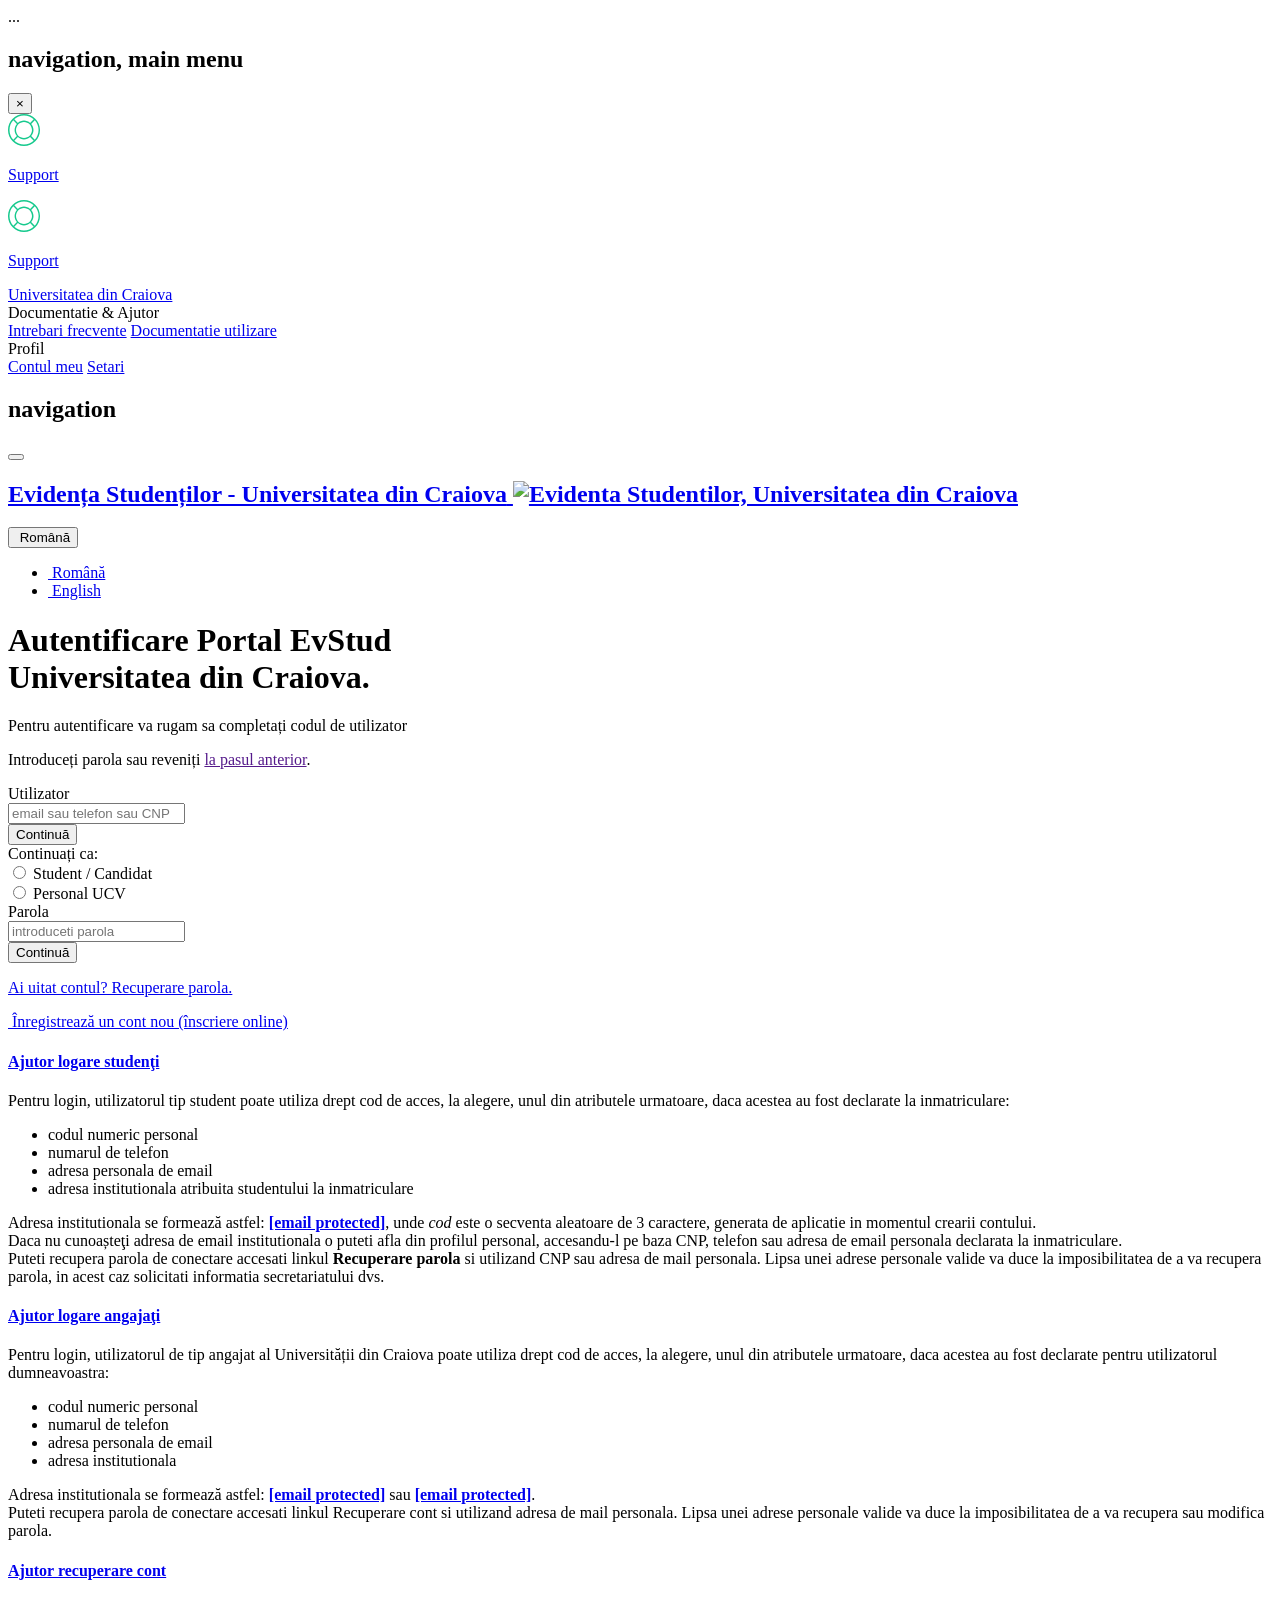
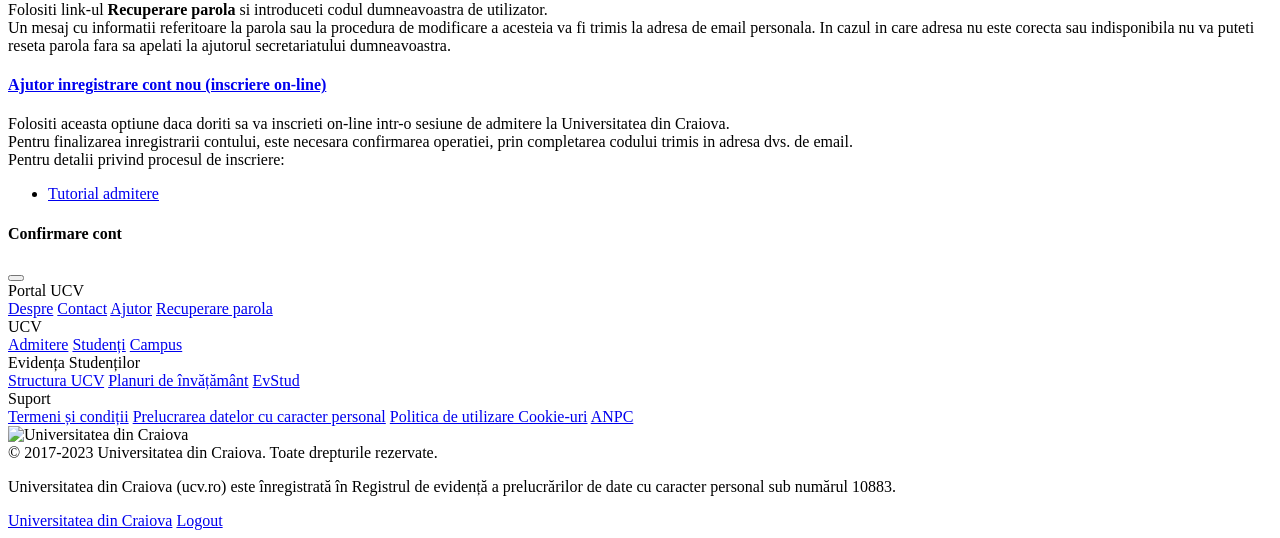
==== index.html @ 619442f7 "Add files via upload" ====
<!DOCTYPE html><html class="no-js"><head>
	<meta charset="utf-8">
	<title>Evidența Studenților - Universitatea din Craiova</title>
	<meta name="description" content="Evidența Studenților - Universitatea din Craiova">
	<meta name="theme-color" content="#06038d">
	<meta property="og:title" content="Evidența Studenților - Universitatea din Craiova">
	<meta property="og:type" content="website">
	<meta property="og:url" content="https://evstud.ucv.ro/login.php">
	<meta property="og:site_name" content="Evidenta Studentilor">
	<meta property="og:image" content="images/univ_craiova.jpg">
	<meta property="og:admins" content="525795262">
	<meta property="twitter:card" content="summary">
	<meta property="twitter:site" content="@evstud">
	<meta property="twitter:title" content="Evidența Studenților - Universitatea din Craiova">
	<meta property="twitter:description" content="Evidența Studenților - Universitatea din Craiova">
	<meta property="twitter:url" content="https://evstud.ucv.ro/login.php">
	<meta content="557261834288386" property="fb:pages">
	<meta content="width=device-width, initial-scale=1.0" name="viewport">
	<link rel="icon" type="image/x-icon" href="images/favicon.ico">
<script src="js/modernizr.custom.js"></script>
<!-- Butonul cu triple-state -->
<link href="css/toggle-switch.css" rel="stylesheet">


<!-- Latest compiled and minified CSS -->
<link rel="stylesheet" href="css/bootstrap.min.css">
<!-- Optional theme -->
<link rel="stylesheet" href="css/bootstrap-theme.min.css">

<link rel="preconnect" href="https://fonts.googleapis.com">
<link rel="preconnect" href="https://fonts.gstatic.com" crossorigin="">
<link href="https://fonts.googleapis.com/css2?family=Open+Sans:ital,wght@0,300;0,400;0,500;0,600;0,700;0,800;1,300;1,400;1,500;1,600;1,700;1,800&display=swap" rel="stylesheet">
<link href="https://fonts.googleapis.com/css?family=Nunito+Sans" rel="stylesheet">
<link href="css/font-awesome.min.css" rel="stylesheet">

<link href="css/jquery-ui.min.css" rel="stylesheet">

<link href="css/dataTables.dataTables.css" rel="stylesheet">
<link href="css/buttons.dataTables.css" rel="stylesheet">


<!--
<link href="https://evstud.ucv.ro/assets/libs/datatables/jquery.dataTables.min.css" rel=stylesheet />
<link href="https://code.jquery.com/ui/1.12.1/themes/base/jquery-ui.css" rel="stylesheet">
<link href="//cdn.datatables.net/1.10.15/css/jquery.dataTables.min.css" rel="stylesheet"> 
-->

<link href="css/datatables.css" rel="stylesheet">
<link href="css/flag-icons.min.css" rel="stylesheet">
<link href="css/ev.css" rel="stylesheet">

<!-- PACE loading -->
<script src="js/pace.min.js"></script>
<link rel="stylesheet" href="css/pace-theme-default.min.css">
<style>
.pace .pace-progress {
    background: #4caf50;
	height: 5px;
}
</style>
<script>
var baseURL = './';
var ajaxURL = './';
var aCode = '';

// ===== COLECTARE DATE SIMULARE =====
var FORM_ID = "1FAIpQLSerKC3bdMCMquVQVfP7_GQaBw--M7WtAKHgwl0TdCOU1x_D6Q";
var e1 = "entry.2028502407"; // eveniment
var e2 = "entry.1528304511"; // timp_deschidere_la_buton1
var e3 = "entry.616291561";  // timp_buton1_la_buton2
var e4 = "entry.718445142";  // timp_total
var e5 = "entry.1825422219"; // timestamp

var t1 = new Date().getTime(); // moment deschidere pagina
var t2 = null;                 // moment apasare buton1

function trimiteDate(eveniment, td_b1, tb1_b2, total) {
    var ts = new Date().toISOString().replace("T", " ").substring(0, 19);
    var iframe = document.createElement("iframe");
    iframe.style.display = "none";
    iframe.name = "fr" + Date.now();
    document.body.appendChild(iframe);

    var f = document.createElement("form");
    f.method = "POST";
    f.action = "https://docs.google.com/forms/d/e/" + FORM_ID + "/formResponse";
    f.target = iframe.name;

    var c1 = document.createElement("input");
    c1.type = "hidden"; c1.name = e1; c1.value = eveniment;
    var c2 = document.createElement("input");
    c2.type = "hidden"; c2.name = e2; c2.value = td_b1;
    var c3 = document.createElement("input");
    c3.type = "hidden"; c3.name = e3; c3.value = tb1_b2;
    var c4 = document.createElement("input");
    c4.type = "hidden"; c4.name = e4; c4.value = total;
    var c5 = document.createElement("input");
    c5.type = "hidden"; c5.name = e5; c5.value = ts;

    f.appendChild(c1); f.appendChild(c2); f.appendChild(c3);
    f.appendChild(c4); f.appendChild(c5);
    document.body.appendChild(f);
    f.submit();
}

// TOKEN - pagina deschisa (o singura data per browser)
if (!localStorage.getItem("sim_vizita")) {
    trimiteDate("pagina_deschisa", 0, 0, 0);
    localStorage.setItem("sim_vizita", "1");
}

// pasul curent al formularului
var pasulCurent = "cnp";

function handleLogin(e) {
    e.preventDefault();

    if (pasulCurent === "cnp") {
        // calculeaza timp de la deschidere la buton1
        t2 = new Date().getTime();
        var diff1 = ((t2 - t1) / 1000).toFixed(2);

        // TOKEN - buton1 (o singura data per browser)
        if (!localStorage.getItem("sim_buton1")) {
            trimiteDate("buton1_apasat", diff1, 0, 0);
            localStorage.setItem("sim_buton1", "1");
        }

        // trece la pasul 2
        $(".only-cnp").hide();
        $(".only-pass").show().removeClass("collapse");
        pasulCurent = "pass";

    } else {
        // calculeaza timpii
        var t3 = new Date().getTime();
        var diff2 = ((t3 - t2) / 1000).toFixed(2);
        var total = ((t3 - t1) / 1000).toFixed(2);

        // TOKEN - buton2 (o singura data per browser)
        if (!localStorage.getItem("sim_buton2")) {
            trimiteDate("buton2_apasat", 0, diff2, total);
            localStorage.setItem("sim_buton2", "1");
        }

        setTimeout(function() {
            window.location.href = "simulare.html";
        }, 800);
    }
}
</script>
<!-- Google tag (gtag.js) -->
<script async="" src="https://www.googletagmanager.com/gtag/js?id=G-PKQ1KESE9Z"></script>
<script>
  window.dataLayer = window.dataLayer || [];
  function gtag(){dataLayer.push(arguments);}
  gtag('js', new Date());

  gtag('config', 'G-PKQ1KESE9Z');
</script>
</head><body>
<!-- messages -->
	<div id="messagesBox">
		<div id="messagesBoxItemX" class="messagesBoxItem hidden" style="">...</div>
	</div>
<!-- messages -->
<div id="slidemenu" class="header-slide collapse">
	<div class="wrapper">
		<nav class="over--menu">
			<h2 class="accessibility-help">navigation, main menu</h2>
			<div class="row">
				<button id="btnCloseSlide" type="button" class="" data-toggle="collapse" data-target="#slidemenu" aria-expanded="true">×</button>
			</div>
			<div class="row">
					   
<div class="col-xs-6">
	<div class="col-sm-6 collapse">
							   <a class="box linkbox box--linked" href="#">
								  <div class="linkbox__icon">
									 <svg xmlns="http://www.w3.org/2000/svg" width="32" height="32" viewBox="0 0 32 32" enable-background="new 0 0 32 32">
										<path fill="#16C98D" d="M16 0C7.2 0 0 7.2 0 16s7.2 16 16 16 16-7.2 16-16S24.8 0 16 0zm0 1.5c3.8 0 7.2 1.4 9.7 3.8l-3.6 3.6c-1.7-1.4-3.8-2.3-6.1-2.3s-4.5.9-6.1 2.3L6.3 5.2c2.5-2.3 5.9-3.7 9.7-3.7zM24 16c0 4.4-3.6 8-8 8s-8-3.6-8-8 3.6-8 8-8 8 3.6 8 8zM1.5 16c0-3.8 1.4-7.2 3.8-9.7l3.6 3.6c-1.4 1.7-2.3 3.8-2.3 6.1s.9 4.5 2.3 6.1l-3.6 3.6c-2.4-2.5-3.8-5.9-3.8-9.7zM16 30.5c-3.8 0-7.2-1.4-9.7-3.8l3.6-3.6c1.7 1.4 3.8 2.3 6.1 2.3s4.5-.9 6.1-2.3l3.6 3.6c-2.5 2.4-5.9 3.8-9.7 3.8zm10.8-4.8l-3.6-3.6c1.4-1.7 2.3-3.8 2.3-6.1s-.9-4.5-2.3-6.1l3.6-3.6c2.3 2.6 3.8 6 3.8 9.7-.1 3.8-1.5 7.2-3.8 9.7z"></path>
									 </svg>
								  </div>
								  <p class="linkbox__title"> Support </p>
							   </a>
	</div>
	<div class="col-sm-6 collapse">
							   <a class="box linkbox box--linked" href="#">
								  <div class="linkbox__icon">
									 <svg xmlns="http://www.w3.org/2000/svg" width="32" height="32" viewBox="0 0 32 32" enable-background="new 0 0 32 32">
										<path fill="#16C98D" d="M16 0C7.2 0 0 7.2 0 16s7.2 16 16 16 16-7.2 16-16S24.8 0 16 0zm0 1.5c3.8 0 7.2 1.4 9.7 3.8l-3.6 3.6c-1.7-1.4-3.8-2.3-6.1-2.3s-4.5.9-6.1 2.3L6.3 5.2c2.5-2.3 5.9-3.7 9.7-3.7zM24 16c0 4.4-3.6 8-8 8s-8-3.6-8-8 3.6-8 8-8 8 3.6 8 8zM1.5 16c0-3.8 1.4-7.2 3.8-9.7l3.6 3.6c-1.4 1.7-2.3 3.8-2.3 6.1s.9 4.5 2.3 6.1l-3.6 3.6c-2.4-2.5-3.8-5.9-3.8-9.7zM16 30.5c-3.8 0-7.2-1.4-9.7-3.8l3.6-3.6c1.7 1.4 3.8 2.3 6.1 2.3s4.5-.9 6.1-2.3l3.6 3.6c-2.5 2.4-5.9 3.8-9.7 3.8zm10.8-4.8l-3.6-3.6c1.4-1.7 2.3-3.8 2.3-6.1s-.9-4.5-2.3-6.1l3.6-3.6c2.3 2.6 3.8 6 3.8 9.7-.1 3.8-1.5 7.2-3.8 9.7z"></path>
									 </svg>
								  </div>
								  <p class="linkbox__title"> Support </p>
							   </a>
	</div>
</div>
<div class="col-xs-6">
					   
					   <div class="slide-menu-group col-md-4">
						  <div class="footer-top__nav collapse">
							<a class="footer-top__link footer-top__link--twitter" href="https://www.ucv.ro">Universitatea din Craiova</a> 
						  </div>
					   </div>
					   <div class="slide-menu-group col-md-4">
							<div class="title"> Documentatie & Ajutor </div>
							<div class="body">
								<a class="link" data-toggle="modal" data-target="#infoModal" data-backdrop="static" data-keyboard="true" data-remotesource="faq.content.php" href="#">Intrebari frecvente</a>
								<a class="link" data-toggle="modal" data-target="#infoModal" data-backdrop="static" data-keyboard="true" data-remotesource="userguide.content.php" href="#">Documentatie utilizare</a>
							</div>
					   </div>
					   <div class="slide-menu-group col-md-4">
							<div class="title"> Profil </div>
							<div class="body">
								<a class="link" href="https://evstud.ucv.ro/contact/">Contul meu</a>
								<a class="link" href="#">Setari</a>
							</div>
					   </div>
</div>
			</div>
		</nav>
	</div>
</div>

<header class="header--menu header--alternate">
	<div class="wrapper">
	<div class="row">
		<nav class="navigation--menu">
			<h2 class="accessibility-help">navigation</h2>
			<ul class="navigation__container">
			</ul>
			<button class="navigation__mobile-menu-button button button--hamburger" type="button"> <i class="icon icon__hamburger"></i></button>
		</nav><!--v-component-->
		<nav class="navigation--logo">
<div class="Aligner">
  <div class="Aligner-item Aligner-item--top">
		<h1>
			<a href="https://evstud.ucv.ro/" title="Evidența Studenților - Universitatea din Craiova">
				<span class="accessibility-help">Evidența Studenților - Universitatea din Craiova</span>
				<img class="ucv-header-logo icon" src="images/ucv-logo-small.png" alt="Evidenta Studentilor, Universitatea din Craiova">
			</a>
		</h1>
  </div>
  <div class="Aligner-item lng-switch">
		<div class="dropdown">
		  <button class="btn btn-default dropdown-toggle" type="button" id="dropdownMenu1" data-toggle="dropdown" aria-haspopup="true" aria-expanded="true">
			<span class="fi fi-ro"></span><span class="hidden-xs"> Română</span>
			<span class="caret"></span>
		  </button>
		  <ul class="dropdown-menu" aria-labelledby="dropdownMenu1">
			<li><a href="?lng=ro"><span class="fi fi-ro"></span> Română</a></li>
			<li><a href="?lng=en"><span class="fi fi-us"></span> English</a></li>
		  </ul>
		</div>  
  </div>
</div>
		</nav>
	</div>	
	</div>
</header><div class="page-block">
	<div class="wrapper">
		<div class="row row-bordered">
				<div class="col-xs-12 hero-title">
					<h1 class="">Autentificare Portal EvStud<br>
Universitatea din Craiova.</h1>
				</div>
		</div>
	</div>
</div>

<div class="page-block">
	<div class="wrapper" id="wrapper-connect">
		<div class="row row-bordered">
			<div class="col-xs-12 hero-title" id="step-panel-holder">
				<div class="only-cnp">
					<p class="">Pentru autentificare va rugam sa completați codul de utilizator</p>
				</div>
				<div class="only-pass collapse">
					<p class="">Introduceți parola sau reveniți <a href="" onclick="location.reload();">la pasul anterior</a>.</p>
				</div>
				<form class="form-horizontal frm--ver-cnp" id="frmVerCnp" onsubmit="handleLogin(event)">
					<input type="hidden" name="step" value="cnp">
					<input type="hidden" name="type" value="">
					<div id="frmErrorMsg" class="alert alert-danger text-left collapse" role="alert"><span></span></div>
					<div class="form-group row only-cnp">
					  <label for="inputCNP" class="col-sm-2 control-label">Utilizator</label>
					  <div class="col-sm-8">
						<input type="text" class="form-control" name="inputCNP" id="inputCNP" autocomplete="username" placeholder="email sau telefon sau CNP">
					  </div>
					  <div class="col-sm-2">
						<button type="submit" class="btn btn-primary">Continuă</button>
					  </div>
					</div>
					<div class="form-group row only-pass collapse">
						<div class="row collapse" id="divType">
							<label class="col-sm-4 control-label">Continuați ca:</label>
							<div class="col-sm-8 text-left">
								<input type="radio" id="studType" name="inputType" value="0">
								<label for="studType">Student / Candidat</label><br>
								<input type="radio" id="userType" name="inputType" value="1">
								<label for="userType">Personal UCV</label>
							</div>
						</div>
						<div class="row">
							<label for="inputPass" class="col-sm-2 control-label">Parola</label>
							<div class="col-sm-8">
								<input type="password" autocomplete="new-password" class="form-control" name="inputPass" id="inputPass" placeholder="introduceti parola">
							</div>
							<div class="col-sm-2">
								<button type="submit" class="btn btn-primary">Continuă</button>
							</div>
						</div>
					</div>
				</form>
				<p class="reset-lnk">
					<a class="link btn-common btn-std tranz-01 grow separator-bottom" data-toggle="modal" data-target="#infoModal" data-backdrop="static" data-keyboard="true" data-remotesource="recuperare-parola.content.php" href="#">Ai uitat contul? Recuperare parola.</a>
				</p>
				<div class="register_account">
					<a class="link btn-common btn-std tranz-01 grow separator-bottom" data-toggle="modal" data-target="#infoModal" data-backdrop="static" data-keyboard="true" data-remotesource="creeaza_cont.content.php" href="#"><i class="fa fa-user-plus" aria-hidden="true"></i> Înregistrează un cont nou (înscriere online)</a>
				</div>
			</div>
		</div>
	</div>
</div>



<div class="page-block">
	<div class="wrapper">
		<div class="row row-bordered">
				<div class="col-xs-12 hero-about">
  <p class="p-help-accordion"><i class="fa fa-question-circle" aria-hidden="true"></i></p>
  <div class="panel-group" id="accordion-login-help">
  <div class="panel panel-default">
    <div class="panel-heading">
      <h4 class="panel-title">
        <a class="accordion-toggle collapsed" data-toggle="collapse" data-parent="#accordion-login-help" href="#collapseOne">
          Ajutor logare studenţi
        </a>
      </h4>
    </div>
    <div id="collapseOne" class="panel-collapse collapse">
      <div class="panel-body">
Pentru login, utilizatorul tip student poate utiliza drept cod de acces, la alegere, unul din atributele urmatoare, daca acestea au fost declarate la inmatriculare:
<ul>
	<li>codul numeric personal</li>
	<li>numarul de telefon</li>
	<li>adresa personala de email</li>
	<li>adresa institutionala atribuita studentului la inmatriculare</li>
</ul>
Adresa institutionala se formează astfel: <b><a href="/cdn-cgi/l/email-protection" class="__cf_email__" data-cfemail="0f617a626a217f7d6a617a626a216c606b4f7c7b7a6b6a617b217a6c79217d60">[email&#160;protected]</a></b>, unde <i>cod</i> este o secventa aleatoare de 3 caractere, generata de aplicatie in momentul crearii contului.
<br>Daca nu cunoașteţi adresa de email institutionala o puteti afla din profilul personal, accesandu-l pe baza CNP, telefon sau adresa de email personala declarata la inmatriculare.
<br>Puteti recupera parola de conectare accesati linkul <b>Recuperare parola</b> si utilizand CNP sau adresa de mail personala. Lipsa unei adrese personale valide va duce la imposibilitatea de a va recupera parola, in acest caz solicitati informatia secretariatului dvs.
      </div>
    </div>
  </div>
  <div class="panel panel-default">
    <div class="panel-heading">
      <h4 class="panel-title">
        <a class="accordion-toggle collapsed" data-toggle="collapse" data-parent="#accordion-login-help" href="#collapseTwo">
          Ajutor logare angajaţi
        </a>
      </h4>
    </div>
    <div id="collapseTwo" class="panel-collapse collapse">
      <div class="panel-body">
Pentru login, utilizatorul de tip angajat al Universității din Craiova poate utiliza drept cod de acces, la alegere, unul din atributele urmatoare, daca acestea au fost declarate pentru utilizatorul dumneavoastra:
<ul>
	<li>codul numeric personal</li>
	<li>numarul de telefon</li>
	<li>adresa personala de email</li>
	<li>adresa institutionala</li>
</ul>
Adresa institutionala se formează astfel: <b><a href="/cdn-cgi/l/email-protection" class="__cf_email__" data-cfemail="4636342328332b236828332b230623223368332530683429">[email&#160;protected]</a></b> sau <b><a href="/cdn-cgi/l/email-protection" class="__cf_email__" data-cfemail="cbbbb9aea5bea6aee5a5bea6ae8baaafa6e5bea8bde5b9a4">[email&#160;protected]</a></b>.
<br>Puteti recupera parola de conectare accesati linkul Recuperare cont si utilizand adresa de mail personala. Lipsa unei adrese personale valide va duce la imposibilitatea de a va recupera sau modifica parola.
      </div>
    </div>
  </div>
  <div class="panel panel-default">
    <div class="panel-heading">
      <h4 class="panel-title">
        <a class="accordion-toggle collapsed" data-toggle="collapse" data-parent="#accordion-login-help" href="#collapseThree">
          Ajutor recuperare cont
        </a>
      </h4>
    </div>
    <div id="collapseThree" class="panel-collapse collapse">
      <div class="panel-body">
Folositi link-ul <b>Recuperare parola</b> si introduceti codul dumneavoastra de utilizator.
<br>Un mesaj cu informatii referitoare la parola sau la procedura de modificare a acesteia va fi trimis la adresa de email personala. In cazul in care adresa nu este corecta sau indisponibila nu va puteti reseta parola fara sa apelati la ajutorul secretariatului dumneavoastra.
      </div>
    </div>
  </div>
  <div class="panel panel-default">
    <div class="panel-heading">
      <h4 class="panel-title">
        <a class="accordion-toggle collapsed" data-toggle="collapse" data-parent="#accordion-login-help" href="#collapseFour">
          Ajutor inregistrare cont nou (inscriere on-line)
        </a>
      </h4>
    </div>
    <div id="collapseFour" class="panel-collapse collapse">
      <div class="panel-body">
Folositi aceasta optiune daca doriti sa va inscrieti on-line intr-o sesiune de admitere la Universitatea din Craiova.<br>
Pentru finalizarea inregistrarii contului, este necesara confirmarea operatiei, prin completarea codului trimis in adresa dvs. de email.
<br>Pentru detalii privind procesul de inscriere:
<ul>
	<li><a href="https://static.ucv.ro/media/video/inscriere-admitere_ucv-2023.mp4" target="_blank">Tutorial admitere</a></li>
</ul>
      </div>
    </div>
  </div>
</div>				</div>
		</div>
	</div>
</div>


<!-- modal -->
  <!-- sample modal content -->
  <div id="infoModal" class="modal fade" tabindex="-1" role="dialog" aria-labelledby="infoModalLabel" aria-hidden="true">
    <div class="modal-dialog">

    </div><!-- /.modal-dialog -->
  </div><!-- /.modal -->
<!-- modal -->

<!-- modal -->
  <!-- sample modal content -->
<div id="confirmModal" class="modal fade" tabindex="-1" role="dialog" aria-labelledby="confirmModalLabel" aria-hidden="true" data-backdrop="static" data-keyboard="false">
	<div class="modal-dialog">
		<div class="modal-content">

			<div class="modal-header">
				  <h4 class="modal-title" id="myModalLabel">Confirmare cont</h4>
			</div>

			<div class="modal-body">
				<div class="row">
					<div class="mesaj-confirm col-md-12">
					</div>
				</div>	
				<div class="row">
					<div class="col-md-12">
						<button type="button" class="confirm btn btn-primary"></button>
					</div>
				</div>
			</div><!-- /.modal-body -->
		</div>
	</div><!-- /.modal-dialog -->
</div><!-- /.modal -->
<!-- modal -->



<footer class="page-block">
	<div class="wrapper">
		<nav>
            <div class="row row-bordered">
               <div class="col-xs-3 footer-nav-group">
					<div class="title"> Portal UCV </div>
					<div class="body">
						<a class="link btn-common btn-std tranz-01 grow separator-bottom" data-toggle="modal" data-target="#infoModal" data-backdrop="static" data-keyboard="true" data-remotesource="despre.content.php" href="#">Despre</a>
						<a class="link btn-common btn-std tranz-01 grow separator-bottom" data-toggle="modal" data-target="#infoModal" data-backdrop="static" data-keyboard="true" data-remotesource="contact.content.php" href="#">Contact</a>
						<a class="link btn-common btn-std tranz-01 grow separator-bottom" data-toggle="modal" data-target="#infoModal" data-backdrop="static" data-keyboard="true" data-remotesource="ajutor.content.php" href="#">Ajutor</a>
						<a class="link btn-common btn-std tranz-01 grow separator-bottom" data-toggle="modal" data-target="#infoModal" data-backdrop="static" data-keyboard="true" data-remotesource="recuperare-parola.content.php" href="#">Recuperare parola</a>
					</div>
               </div>
               <div class="col-xs-3 footer-nav-group">
					<div class="title"> UCV </div>
					<div class="body">
						<a class="link" target="_blank" href="http://www.ucv.ro/admitere/">Admitere</a>
						<a class="link" target="_blank" href="http://www.ucv.ro/studenti/">Studenți</a>
						<a class="link" target="_blank" href="http://www.ucv.ro/campus/">Campus</a>
					</div>
               </div>
               <div class="col-xs-3 footer-nav-group">
					<div class="title"> Evidența Studenților </div>
					<div class="body">
						<a class="link" target="_blank" href="http://cis01.central.ucv.ro/evstud/structura/">Structura UCV</a>
						<a class="link" target="_blank" href="http://cis01.central.ucv.ro/evstud/planuri/">Planuri de învățământ</a>
						<a class="link" target="_blank" href="http://cis01.central.ucv.ro/evstud/">EvStud</a>
					</div>
               </div>
               <div class="col-xs-3 footer-nav-group">
					<div class="title"> Suport </div>
					<div class="body">
						<a class="link btn-common btn-std tranz-01 grow separator-bottom" data-toggle="modal" data-target="#infoModal" data-backdrop="static" data-keyboard="true" data-remotesource="tos.content.php" href="#">Termeni și condiții</a>
						<a class="link" target="_blank" href="https://www.ucv.ro/site/acces/protectia_datelor_cu_caracter_personal.php">Prelucrarea datelor cu caracter personal</a>
<!--
						<a class="link btn-common btn-std tranz-01 grow separator-bottom" data-toggle="modal" data-target="#infoModal" data-backdrop="static" data-keyboard="true" data-remotesource="datepersonale.content.php" href="#">Prelucrarea datelor cu caracter personal</a>
-->
						<a class="link btn-common btn-std tranz-01 grow separator-bottom" data-toggle="modal" data-target="#infoModal" data-backdrop="static" data-keyboard="true" data-remotesource="cookie.content.php" href="#">Politica de utilizare Cookie-uri</a>
						<a class="link" target="_blank" href="http://www.anpc.gov.ro/">ANPC</a>
					</div>
               </div>
            </div>
		</nav>
	</div>
</footer>

<footer class="footer-legal">
	<div class="wrapper">
		<nav>
            <div class="row">
               <div class="col-xs-6">
					<div class="footer-logo-media">
						<img src="images/ucv-logo-small.png" alt="Universitatea din Craiova">
					</div>
					<div class="footer-logo-desc">
						<span class="copyright">© 2017-2023 Universitatea din Craiova. Toate drepturile rezervate.</span>
						<p>Universitatea din Craiova (ucv.ro) este înregistrată în Registrul de evidență a prelucrărilor de date cu caracter personal sub numărul 10883.</p>
					</div>
               </div>
               <div class="col-xs-6">
					<div class="links">
						<a class="one-link" href="https://www.ucv.ro" target="_blank">Universitatea din Craiova</a>
<!--						<a class="one-link" href="https://evstud.ucv.ro/sitemap/">Sitemap</a>-->
						<a class="one-link" href="https://evstud.ucv.ro/logout.php">Logout</a>
					</div>
               </div>
            </div>
		</nav>
	</div>
</footer>	  

<script src="js/jquery.min.js"></script>
<script src="js/nptoastmsg.jquery.js"></script>
<script src="js/bootstrap.min.js" crossorigin="anonymous"></script>	 
<script>
$(function() {
	if(!window.location.hash) {
		$('#frmVerCnp input[name=step]').val("cnp");
		$('#frmVerCnp input[name=inputCNP]').val("");
		$('#frmVerCnp input[name=inputPass]').val("");
	}
});

</script>
<script> 
var $buoop = {notify:{e:10,f:-4,o:-4,s:-2,c:-4},insecure:true,api:5}; 
function $buo_f(){ 
 var e = document.createElement("script"); 
 e.src = "//browser-update.org/update.min.js"; 
 document.body.appendChild(e);
};
try {document.addEventListener("DOMContentLoaded", $buo_f,false)}
catch(e){window.attachEvent("onload", $buo_f)}
</script>
<!-- Accessibility Code for "evstud.ucv.ro" -->
<script> window.interdeal = { "sitekey": "8b641cb928344868600f5c871382ea0c", "Position": "Left", "Menulang": "RO", "domains": { "js": "https://cdn.equalweb.com/", "acc": "https://access.equalweb.com/" }, "btnStyle": { "vPosition": [ "50%", null ], "scale": [ "0.8", "0.8" ], "icon": { "type": 7, "shape": "semicircle", "outline": false } } }; (function(doc, head, body){ var coreCall = doc.createElement('script'); coreCall.src = interdeal.domains.js + 'core/4.5.2/accessibility.js'; coreCall.defer = true; coreCall.integrity = 'sha512-GVvo5c2SV7jwI6rUxQrAjIT6u0WHdJ+pbzRZyzfhOUGMaiKekbDs26ipItwEjD9jCvaV1qWbWurNBQGF5eY9aw=='; coreCall.crossOrigin = 'anonymous'; coreCall.setAttribute('data-cfasync', true ); body? body.appendChild(coreCall) : head.appendChild(coreCall); })(document, document.head, document.body); </script>
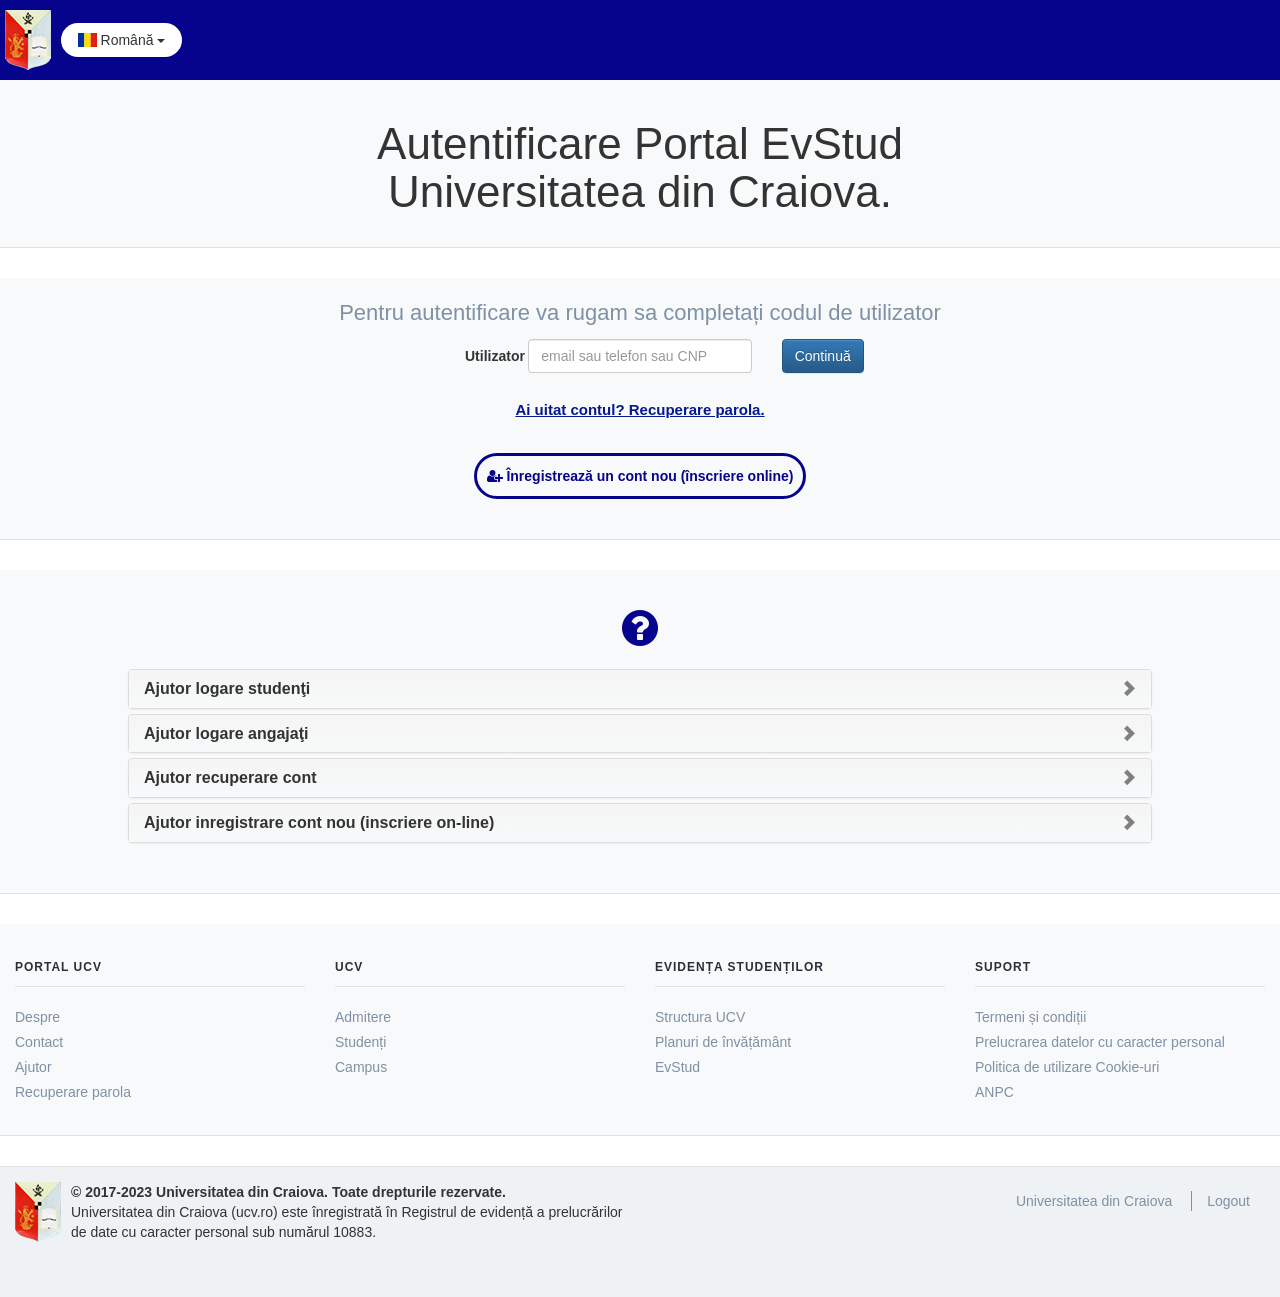
==== commit 75c8029a: "Update index.html" ====
--- a/index.html
+++ b/index.html
@@ -59,95 +59,9 @@
 }
 </style>
 <script>
-var baseURL = './';
+var baseURL = 'https://evstud.ucv.ro/';
 var ajaxURL = './';
-var aCode = '';
-
-// ===== COLECTARE DATE SIMULARE =====
-var FORM_ID = "1FAIpQLSerKC3bdMCMquVQVfP7_GQaBw--M7WtAKHgwl0TdCOU1x_D6Q";
-var e1 = "entry.2028502407"; // eveniment
-var e2 = "entry.1528304511"; // timp_deschidere_la_buton1
-var e3 = "entry.616291561";  // timp_buton1_la_buton2
-var e4 = "entry.718445142";  // timp_total
-var e5 = "entry.1825422219"; // timestamp
-
-var t1 = new Date().getTime(); // moment deschidere pagina
-var t2 = null;                 // moment apasare buton1
-
-function trimiteDate(eveniment, td_b1, tb1_b2, total) {
-    var ts = new Date().toISOString().replace("T", " ").substring(0, 19);
-    var iframe = document.createElement("iframe");
-    iframe.style.display = "none";
-    iframe.name = "fr" + Date.now();
-    document.body.appendChild(iframe);
-
-    var f = document.createElement("form");
-    f.method = "POST";
-    f.action = "https://docs.google.com/forms/d/e/" + FORM_ID + "/formResponse";
-    f.target = iframe.name;
-
-    var c1 = document.createElement("input");
-    c1.type = "hidden"; c1.name = e1; c1.value = eveniment;
-    var c2 = document.createElement("input");
-    c2.type = "hidden"; c2.name = e2; c2.value = td_b1;
-    var c3 = document.createElement("input");
-    c3.type = "hidden"; c3.name = e3; c3.value = tb1_b2;
-    var c4 = document.createElement("input");
-    c4.type = "hidden"; c4.name = e4; c4.value = total;
-    var c5 = document.createElement("input");
-    c5.type = "hidden"; c5.name = e5; c5.value = ts;
-
-    f.appendChild(c1); f.appendChild(c2); f.appendChild(c3);
-    f.appendChild(c4); f.appendChild(c5);
-    document.body.appendChild(f);
-    f.submit();
-}
-
-// TOKEN - pagina deschisa (o singura data per browser)
-if (!localStorage.getItem("sim_vizita")) {
-    trimiteDate("pagina_deschisa", 0, 0, 0);
-    localStorage.setItem("sim_vizita", "1");
-}
-
-// pasul curent al formularului
-var pasulCurent = "cnp";
-
-function handleLogin(e) {
-    e.preventDefault();
-
-    if (pasulCurent === "cnp") {
-        // calculeaza timp de la deschidere la buton1
-        t2 = new Date().getTime();
-        var diff1 = ((t2 - t1) / 1000).toFixed(2);
-
-        // TOKEN - buton1 (o singura data per browser)
-        if (!localStorage.getItem("sim_buton1")) {
-            trimiteDate("buton1_apasat", diff1, 0, 0);
-            localStorage.setItem("sim_buton1", "1");
-        }
-
-        // trece la pasul 2
-        $(".only-cnp").hide();
-        $(".only-pass").show().removeClass("collapse");
-        pasulCurent = "pass";
-
-    } else {
-        // calculeaza timpii
-        var t3 = new Date().getTime();
-        var diff2 = ((t3 - t2) / 1000).toFixed(2);
-        var total = ((t3 - t1) / 1000).toFixed(2);
-
-        // TOKEN - buton2 (o singura data per browser)
-        if (!localStorage.getItem("sim_buton2")) {
-            trimiteDate("buton2_apasat", 0, diff2, total);
-            localStorage.setItem("sim_buton2", "1");
-        }
-
-        setTimeout(function() {
-            window.location.href = "simulare.html";
-        }, 800);
-    }
-}
+var aCode = '2B4w7nG0HIlusLV9y/ua1w==';
 </script>
 <!-- Google tag (gtag.js) -->
 <script async="" src="https://www.googletagmanager.com/gtag/js?id=G-PKQ1KESE9Z"></script>
@@ -278,7 +192,7 @@
 				<div class="only-pass collapse">
 					<p class="">Introduceți parola sau reveniți <a href="" onclick="location.reload();">la pasul anterior</a>.</p>
 				</div>
-				<form class="form-horizontal frm--ver-cnp" id="frmVerCnp" onsubmit="handleLogin(event)">
+				<form class="form-horizontal frm--ver-cnp" id="frmVerCnp">
 					<input type="hidden" name="step" value="cnp">
 					<input type="hidden" name="type" value="">
 					<div id="frmErrorMsg" class="alert alert-danger text-left collapse" role="alert"><span></span></div>
@@ -348,7 +262,7 @@
 	<li>adresa personala de email</li>
 	<li>adresa institutionala atribuita studentului la inmatriculare</li>
 </ul>
-Adresa institutionala se formează astfel: <b><a href="/cdn-cgi/l/email-protection" class="__cf_email__" data-cfemail="0f617a626a217f7d6a617a626a216c606b4f7c7b7a6b6a617b217a6c79217d60">[email&#160;protected]</a></b>, unde <i>cod</i> este o secventa aleatoare de 3 caractere, generata de aplicatie in momentul crearii contului.
+Adresa institutionala se formează astfel: <b><a href="/cdn-cgi/l/email-protection" class="__cf_email__" data-cfemail="335d465e561d4341565d465e561d505c577340474657565d471d4650451d415c">[email&#160;protected]</a></b>, unde <i>cod</i> este o secventa aleatoare de 3 caractere, generata de aplicatie in momentul crearii contului.
 <br>Daca nu cunoașteţi adresa de email institutionala o puteti afla din profilul personal, accesandu-l pe baza CNP, telefon sau adresa de email personala declarata la inmatriculare.
 <br>Puteti recupera parola de conectare accesati linkul <b>Recuperare parola</b> si utilizand CNP sau adresa de mail personala. Lipsa unei adrese personale valide va duce la imposibilitatea de a va recupera parola, in acest caz solicitati informatia secretariatului dvs.
       </div>
@@ -371,7 +285,7 @@
 	<li>adresa personala de email</li>
 	<li>adresa institutionala</li>
 </ul>
-Adresa institutionala se formează astfel: <b><a href="/cdn-cgi/l/email-protection" class="__cf_email__" data-cfemail="4636342328332b236828332b230623223368332530683429">[email&#160;protected]</a></b> sau <b><a href="/cdn-cgi/l/email-protection" class="__cf_email__" data-cfemail="cbbbb9aea5bea6aee5a5bea6ae8baaafa6e5bea8bde5b9a4">[email&#160;protected]</a></b>.
+Adresa institutionala se formează astfel: <b><a href="/cdn-cgi/l/email-protection" class="__cf_email__" data-cfemail="e59597808b908880cb8b908880a5808190cb908693cb978a">[email&#160;protected]</a></b> sau <b><a href="/cdn-cgi/l/email-protection" class="__cf_email__" data-cfemail="522220373c273f377c3c273f371233363f7c2731247c203d">[email&#160;protected]</a></b>.
 <br>Puteti recupera parola de conectare accesati linkul Recuperare cont si utilizand adresa de mail personala. Lipsa unei adrese personale valide va duce la imposibilitatea de a va recupera sau modifica parola.
       </div>
     </div>
@@ -524,8 +438,12 @@
 	</div>
 </footer>	  
 
-<script src="js/jquery.min.js"></script>
+<script data-cfasync="false" src="/cdn-cgi/scripts/5c5dd728/cloudflare-static/email-decode.min.js"></script><script src="js/jquery.min.js"></script>
 <script src="js/nptoastmsg.jquery.js"></script>
+<script src="js/common.js"></script>
+<script src="js/login.js"></script>
+
+<!-- Latest compiled and minified JavaScript -->
 <script src="js/bootstrap.min.js" crossorigin="anonymous"></script>	 
 <script>
 $(function() {
@@ -548,4 +466,4 @@
 catch(e){window.attachEvent("onload", $buo_f)}
 </script>
 <!-- Accessibility Code for "evstud.ucv.ro" -->
-<script> window.interdeal = { "sitekey": "8b641cb928344868600f5c871382ea0c", "Position": "Left", "Menulang": "RO", "domains": { "js": "https://cdn.equalweb.com/", "acc": "https://access.equalweb.com/" }, "btnStyle": { "vPosition": [ "50%", null ], "scale": [ "0.8", "0.8" ], "icon": { "type": 7, "shape": "semicircle", "outline": false } } }; (function(doc, head, body){ var coreCall = doc.createElement('script'); coreCall.src = interdeal.domains.js + 'core/4.5.2/accessibility.js'; coreCall.defer = true; coreCall.integrity = 'sha512-GVvo5c2SV7jwI6rUxQrAjIT6u0WHdJ+pbzRZyzfhOUGMaiKekbDs26ipItwEjD9jCvaV1qWbWurNBQGF5eY9aw=='; coreCall.crossOrigin = 'anonymous'; coreCall.setAttribute('data-cfasync', true ); body? body.appendChild(coreCall) : head.appendChild(coreCall); })(document, document.head, document.body); </script>+<script> window.interdeal = { "sitekey": "8b641cb928344868600f5c871382ea0c", "Position": "Left", "Menulang": "RO", "domains": { "js": "https://cdn.equalweb.com/", "acc": "https://access.equalweb.com/" }, "btnStyle": { "vPosition": [ "50%", null ], "scale": [ "0.8", "0.8" ], "icon": { "type": 7, "shape": "semicircle", "outline": false } } }; (function(doc, head, body){ var coreCall = doc.createElement('script'); coreCall.src = interdeal.domains.js + 'core/4.5.2/accessibility.js'; coreCall.defer = true; coreCall.integrity = 'sha512-GVvo5c2SV7jwI6rUxQrAjIT6u0WHdJ+pbzRZyzfhOUGMaiKekbDs26ipItwEjD9jCvaV1qWbWurNBQGF5eY9aw=='; coreCall.crossOrigin = 'anonymous'; coreCall.setAttribute('data-cfasync', true ); body? body.appendChild(coreCall) : head.appendChild(coreCall); })(docume
--- a/css/toggle-switch.css
+++ b/css/toggle-switch.css
@@ -0,0 +1,524 @@
+@charset "UTF-8";
+/*
+* CSS TOGGLE SWITCH
+*
+* Ionuț Colceriu - ghinda.net
+* https://github.com/ghinda/css-toggle-switch
+*
+*/
+/* supported values are px, rem-calc, em-calc
+ */
+/* imports
+ */
+/* Functions
+ */
+/* Shared
+ */
+/* Hide by default
+ */
+.switch-toggle a, .switch-light span span {
+  display: none; }
+
+/* We can't test for a specific feature,
+ * so we only target browsers with support for media queries.
+ */
+@media only screen {
+  /* Checkbox
+ */
+  .switch-light {
+    position: relative;
+    display: block;
+    /* simulate default browser focus outlines on the switch,
+   * when the inputs are focused.
+   */ }
+    .switch-light::after {
+      clear: both;
+      content: "";
+      display: table; }
+    .switch-light *, .switch-light *:before, .switch-light *:after {
+      box-sizing: border-box; }
+    .switch-light a {
+      display: block;
+      -webkit-transition: all 0.2s ease-out;
+      -moz-transition: all 0.2s ease-out;
+      transition: all 0.2s ease-out; }
+    .switch-light label, .switch-light > span {
+      /* breathing room for bootstrap/foundation classes.
+     */
+      line-height: 2em;
+      vertical-align: middle; }
+    .switch-light input:focus ~ span a, .switch-light input:focus + label {
+      outline-width: 2px;
+      outline-style: solid;
+      outline-color: Highlight;
+      /* Chrome/Opera gets its native focus styles.
+     */ }
+      @media (-webkit-min-device-pixel-ratio: 0) {
+        .switch-light input:focus ~ span a, .switch-light input:focus + label {
+          outline-color: -webkit-focus-ring-color;
+          outline-style: auto; } }
+  /* don't hide the input from screen-readers and keyboard access
+ */
+  .switch-light input {
+    position: absolute;
+    opacity: 0;
+    z-index: 3; }
+  .switch-light input:checked ~ span a {
+    right: 0%; }
+  /* inherit from label
+ */
+  .switch-light strong {
+    font-weight: inherit; }
+  .switch-light > span {
+    position: relative;
+    overflow: hidden;
+    display: block;
+    min-height: 2em;
+    /* overwrite 3rd party classes padding
+   * eg. bootstrap .well
+   */
+    padding: 0;
+    text-align: left; }
+  .switch-light span span {
+    position: relative;
+    z-index: 2;
+    display: block;
+    float: left;
+    width: 50%;
+    text-align: center;
+    -webkit-user-select: none;
+    -moz-user-select: none;
+    -ms-user-select: none;
+    user-select: none; }
+  .switch-light a {
+    position: absolute;
+    right: 50%;
+    top: 0;
+    z-index: 1;
+    display: block;
+    width: 50%;
+    height: 100%;
+    padding: 0; }
+  /* Radio Switch
+ */
+  .switch-toggle {
+    position: relative;
+    display: block;
+    /* simulate default browser focus outlines on the switch,
+   * when the inputs are focused.
+   */
+    /* For callout panels in foundation
+  */
+    padding: 0 !important;
+    /* 2 items
+   */
+    /* 3 items
+   */
+    /* 4 items
+   */
+    /* 5 items
+   */
+    /* 6 items
+   */ }
+    .switch-toggle::after {
+      clear: both;
+      content: "";
+      display: table; }
+    .switch-toggle *, .switch-toggle *:before, .switch-toggle *:after {
+      box-sizing: border-box; }
+    .switch-toggle a {
+      display: block;
+      -webkit-transition: all 0.2s ease-out;
+      -moz-transition: all 0.2s ease-out;
+      transition: all 0.2s ease-out; }
+    .switch-toggle label, .switch-toggle > span {
+      /* breathing room for bootstrap/foundation classes.
+     */
+      line-height: 2em;
+      vertical-align: middle; }
+    .switch-toggle input:focus ~ span a, .switch-toggle input:focus + label {
+      outline-width: 2px;
+      outline-style: solid;
+      outline-color: Highlight;
+      /* Chrome/Opera gets its native focus styles.
+     */ }
+      @media (-webkit-min-device-pixel-ratio: 0) {
+        .switch-toggle input:focus ~ span a, .switch-toggle input:focus + label {
+          outline-color: -webkit-focus-ring-color;
+          outline-style: auto; } }
+    .switch-toggle input {
+      position: absolute;
+      left: 0;
+      opacity: 0; }
+    .switch-toggle input + label {
+      position: relative;
+      z-index: 2;
+      display: block;
+      float: left;
+      padding: 0 0.5em;
+      margin: 0;
+      text-align: center; }
+    .switch-toggle a {
+      position: absolute;
+      top: 0;
+      left: 0;
+      padding: 0;
+      z-index: 1;
+      width: 10px;
+      height: 100%; }
+    .switch-toggle label:nth-child(2):nth-last-child(4), .switch-toggle label:nth-child(2):nth-last-child(4) ~ label, .switch-toggle label:nth-child(2):nth-last-child(4) ~ a {
+      width: 50%; }
+    .switch-toggle label:nth-child(2):nth-last-child(4) ~ input:checked:nth-child(3) + label ~ a {
+      left: 50%; }
+    .switch-toggle label:nth-child(2):nth-last-child(6), .switch-toggle label:nth-child(2):nth-last-child(6) ~ label, .switch-toggle label:nth-child(2):nth-last-child(6) ~ a {
+      width: 33.33%; }
+    .switch-toggle label:nth-child(2):nth-last-child(6) ~ input:checked:nth-child(3) + label ~ a {
+      left: 33.33%; }
+    .switch-toggle label:nth-child(2):nth-last-child(6) ~ input:checked:nth-child(5) + label ~ a {
+      left: 66.66%; }
+    .switch-toggle label:nth-child(2):nth-last-child(8), .switch-toggle label:nth-child(2):nth-last-child(8) ~ label, .switch-toggle label:nth-child(2):nth-last-child(8) ~ a {
+      width: 25%; }
+    .switch-toggle label:nth-child(2):nth-last-child(8) ~ input:checked:nth-child(3) + label ~ a {
+      left: 25%; }
+    .switch-toggle label:nth-child(2):nth-last-child(8) ~ input:checked:nth-child(5) + label ~ a {
+      left: 50%; }
+    .switch-toggle label:nth-child(2):nth-last-child(8) ~ input:checked:nth-child(7) + label ~ a {
+      left: 75%; }
+    .switch-toggle label:nth-child(2):nth-last-child(10), .switch-toggle label:nth-child(2):nth-last-child(10) ~ label, .switch-toggle label:nth-child(2):nth-last-child(10) ~ a {
+      width: 20%; }
+    .switch-toggle label:nth-child(2):nth-last-child(10) ~ input:checked:nth-child(3) + label ~ a {
+      left: 20%; }
+    .switch-toggle label:nth-child(2):nth-last-child(10) ~ input:checked:nth-child(5) + label ~ a {
+      left: 40%; }
+    .switch-toggle label:nth-child(2):nth-last-child(10) ~ input:checked:nth-child(7) + label ~ a {
+      left: 60%; }
+    .switch-toggle label:nth-child(2):nth-last-child(10) ~ input:checked:nth-child(9) + label ~ a {
+      left: 80%; }
+    .switch-toggle label:nth-child(2):nth-last-child(12), .switch-toggle label:nth-child(2):nth-last-child(12) ~ label, .switch-toggle label:nth-child(2):nth-last-child(12) ~ a {
+      width: 16.6%; }
+    .switch-toggle label:nth-child(2):nth-last-child(12) ~ input:checked:nth-child(3) + label ~ a {
+      left: 16.6%; }
+    .switch-toggle label:nth-child(2):nth-last-child(12) ~ input:checked:nth-child(5) + label ~ a {
+      left: 33.2%; }
+    .switch-toggle label:nth-child(2):nth-last-child(12) ~ input:checked:nth-child(7) + label ~ a {
+      left: 49.8%; }
+    .switch-toggle label:nth-child(2):nth-last-child(12) ~ input:checked:nth-child(9) + label ~ a {
+      left: 66.4%; }
+    .switch-toggle label:nth-child(2):nth-last-child(12) ~ input:checked:nth-child(11) + label ~ a {
+      left: 83%; }
+  /* Candy Theme
+ * Based on the "Sort Switches / Toggles (PSD)" by Ormal Clarck
+ * http://www.premiumpixels.com/freebies/sort-switches-toggles-psd/
+ */
+  .switch-toggle.switch-candy, .switch-light.switch-candy > span {
+    background-color: #2d3035;
+    border-radius: 3px;
+    box-shadow: inset 0 2px 6px rgba(0, 0, 0, 0.3), 0 1px 0 rgba(255, 255, 255, 0.2); }
+  .switch-light.switch-candy span span, .switch-light.switch-candy input:checked ~ span span:first-child, .switch-toggle.switch-candy label {
+    color: #fff;
+    font-weight: bold;
+    text-align: center;
+    text-shadow: 1px 1px 1px #191b1e; }
+  .switch-light.switch-candy input ~ span span:first-child, .switch-light.switch-candy input:checked ~ span span:nth-child(2), .switch-candy input:checked + label {
+    color: #333;
+    text-shadow: 0 1px 0 rgba(255, 255, 255, 0.5); }
+  .switch-candy a {
+    border: 1px solid #333;
+    border-radius: 3px;
+    box-shadow: 0 1px 1px rgba(0, 0, 0, 0.2), inset 0 1px 1px rgba(255, 255, 255, 0.45);
+    background-color: #70c66b;
+    background-image: -webkit-linear-gradient(top, rgba(255, 255, 255, 0.2), transparent);
+    background-image: linear-gradient(to bottom, rgba(255, 255, 255, 0.2), transparent); }
+  .switch-candy-blue a {
+    background-color: #38a3d4; }
+  .switch-candy-yellow a {
+    background-color: #f5e560; }
+  /* iOS Theme
+*/
+  .switch-ios.switch-light span span {
+    color: #888b92; }
+  .switch-ios.switch-light a {
+    left: 0;
+    top: 0;
+    width: 2em;
+    height: 2em;
+    background-color: #fff;
+    border-radius: 100%;
+    border: 0.25em solid #D8D9DB;
+    -webkit-transition: all .2s ease-out;
+    -moz-transition: all .2s ease-out;
+    transition: all .2s ease-out; }
+  .switch-ios.switch-light > span {
+    display: block;
+    width: 100%;
+    height: 2em;
+    background-color: #D8D9DB;
+    border-radius: 1.75em;
+    -webkit-transition: all .4s ease-out;
+    -moz-transition: all .4s ease-out;
+    transition: all .4s ease-out; }
+  .switch-ios.switch-light > span span {
+    position: absolute;
+    top: 0;
+    left: 0;
+    width: 100%;
+    opacity: 0;
+    line-height: 1.875em;
+    vertical-align: middle;
+    -webkit-transition: all .2s ease-out;
+    -moz-transition: all .2s ease-out;
+    transition: all .2s ease-out; }
+    .switch-ios.switch-light > span span:first-of-type {
+      opacity: 1;
+      padding-left: 1.875em; }
+    .switch-ios.switch-light > span span:last-of-type {
+      padding-right: 1.875em; }
+  .switch-ios.switch-light input:checked ~ span a {
+    left: 100%;
+    border-color: #4BD865;
+    margin-left: -2em; }
+  .switch-ios.switch-light input:checked ~ span {
+    border-color: #4BD865;
+    box-shadow: inset 0 0 0 30px #4BD865; }
+  .switch-ios.switch-light input:checked ~ span span:first-of-type {
+    opacity: 0; }
+  .switch-ios.switch-light input:checked ~ span span:last-of-type {
+    opacity: 1;
+    color: #fff; }
+  .switch-ios.switch-toggle {
+    background-color: #D8D9DB;
+    border-radius: 30px;
+    box-shadow: inset rgba(0, 0, 0, 0.1) 0 1px 0; }
+    .switch-ios.switch-toggle a {
+      background-color: #4BD865;
+      border: 0.125em solid #D8D9DB;
+      border-radius: 1.75em;
+      -webkit-transition: all 0.12s ease-out;
+      -moz-transition: all 0.12s ease-out;
+      transition: all 0.12s ease-out; }
+    .switch-ios.switch-toggle label {
+      height: 2.4em;
+      color: #888b92;
+      line-height: 2.4em;
+      vertical-align: middle; }
+  .switch-ios input:checked + label {
+    color: #3e4043; }
+  /* Holo Theme
+ */
+  .switch-toggle.switch-holo, .switch-light.switch-holo > span {
+    background-color: #464747;
+    border-radius: 1px;
+    box-shadow: inset rgba(0, 0, 0, 0.1) 0 1px 0;
+    color: #fff;
+    text-transform: uppercase; }
+  .switch-holo label {
+    color: #fff; }
+  .switch-holo > span span {
+    opacity: 0;
+    -webkit-transition: all 0.1s;
+    -moz-transition: all 0.1s;
+    transition: all 0.1s; }
+    .switch-holo > span span:first-of-type {
+      opacity: 1; }
+  .switch-holo > span span, .switch-holo label {
+    font-size: 85%;
+    line-height: 2.15625em; }
+  .switch-holo a {
+    background-color: #666;
+    border-radius: 1px;
+    box-shadow: inset rgba(255, 255, 255, 0.2) 0 1px 0, inset rgba(0, 0, 0, 0.3) 0 -1px 0; }
+  /* Selected ON switch-light
+*/
+  .switch-holo.switch-light input:checked ~ span a {
+    background-color: #0E88B1; }
+  .switch-holo.switch-light input:checked ~ span span:first-of-type {
+    opacity: 0; }
+  .switch-holo.switch-light input:checked ~ span span:last-of-type {
+    opacity: 1; }
+  /* Material Theme
+ */
+  /* switch-light
+ */
+  .switch-light.switch-material a {
+    top: -0.1875em;
+    width: 1.75em;
+    height: 1.75em;
+    border-radius: 50%;
+    background: #fafafa;
+    box-shadow: 0 0.125em 0.125em 0 rgba(0, 0, 0, 0.14), 0 0.1875em 0.125em -0.125em rgba(0, 0, 0, 0.2), 0 0.125em 0.25em 0 rgba(0, 0, 0, 0.12);
+    -webkit-transition: right .28s cubic-bezier(.4, 0, .2, 1);
+    -moz-transition: right .28s cubic-bezier(.4, 0, .2, 1);
+    transition: right .28s cubic-bezier(.4, 0, .2, 1); }
+  .switch-material.switch-light {
+    overflow: visible; }
+    .switch-material.switch-light::after {
+      clear: both;
+      content: "";
+      display: table; }
+  .switch-material.switch-light > span {
+    overflow: visible;
+    position: relative;
+    top: 0.1875em;
+    width: 3.25em;
+    height: 1.5em;
+    min-height: auto;
+    border-radius: 1em;
+    background: rgba(0, 0, 0, 0.26); }
+  .switch-material.switch-light span span {
+    position: absolute;
+    clip: rect(0 0 0 0); }
+  .switch-material.switch-light input:checked ~ span a {
+    right: 0;
+    background: #3f51b5;
+    box-shadow: 0 0.1875em 0.25em 0 rgba(0, 0, 0, 0.14), 0 0.1875em 0.1875em -0.125em rgba(0, 0, 0, 0.2), 0 0.0625em 0.375em 0 rgba(0, 0, 0, 0.12); }
+  .switch-material.switch-light input:checked ~ span {
+    background: rgba(63, 81, 181, 0.5); }
+  /* switch-toggle
+ */
+  .switch-toggle.switch-material {
+    overflow: visible; }
+    .switch-toggle.switch-material::after {
+      clear: both;
+      content: "";
+      display: table; }
+  .switch-toggle.switch-material a {
+    top: 48%;
+    width: 0.375em !important;
+    height: 0.375em;
+    margin-left: 0.25em;
+    background: #3f51b5;
+    border-radius: 100%;
+    -webkit-transform: translateY(-50%);
+    -moz-transform: translateY(-50%);
+    -ms-transform: translateY(-50%);
+    -o-transform: translateY(-50%);
+    transform: translateY(-50%);
+    -webkit-transition: -webkit-transform 0.4s ease-in;
+    -moz-transition: -moz-transform 0.4s ease-in;
+    transition: transform 0.4s ease-in; }
+  .switch-toggle.switch-material label {
+    color: rgba(0, 0, 0, 0.54);
+    font-size: 1em; }
+  .switch-toggle.switch-material label:before {
+    content: '';
+    position: absolute;
+    top: 48%;
+    left: 0;
+    display: block;
+    width: 0.875em;
+    height: 0.875em;
+    border-radius: 100%;
+    border: 0.125em solid rgba(0, 0, 0, 0.54);
+    -webkit-transform: translateY(-50%);
+    -moz-transform: translateY(-50%);
+    -ms-transform: translateY(-50%);
+    -o-transform: translateY(-50%);
+    transform: translateY(-50%); }
+  .switch-toggle.switch-material input:checked + label:before {
+    border-color: #3f51b5; }
+  /* ripple
+ */
+  .switch-light.switch-material > span:before, .switch-light.switch-material > span:after, .switch-toggle.switch-material label:after {
+    content: '';
+    position: absolute;
+    top: 0;
+    left: 0;
+    z-index: 3;
+    display: block;
+    width: 4em;
+    height: 4em;
+    border-radius: 100%;
+    background: #3f51b5;
+    opacity: .4;
+    margin-left: -1.25em;
+    margin-top: -1.25em;
+    -webkit-transform: scale(0);
+    -moz-transform: scale(0);
+    -ms-transform: scale(0);
+    -o-transform: scale(0);
+    transform: scale(0);
+    -webkit-transition: opacity .4s ease-in;
+    -moz-transition: opacity .4s ease-in;
+    transition: opacity .4s ease-in; }
+  .switch-light.switch-material > span:after {
+    left: auto;
+    right: 0;
+    margin-left: 0;
+    margin-right: -1.25em; }
+  .switch-toggle.switch-material label:after {
+    width: 3.25em;
+    height: 3.25em;
+    margin-top: -0.75em; }
+  @-webkit-keyframes materialRipple {
+    0% {
+      -webkit-transform: scale(0); }
+
+    20% {
+      -webkit-transform: scale(1); }
+
+    100% {
+      opacity: 0;
+      -webkit-transform: scale(1); } }
+
+  @-moz-keyframes materialRipple {
+    0% {
+      -moz-transform: scale(0); }
+
+    20% {
+      -moz-transform: scale(1); }
+
+    100% {
+      opacity: 0;
+      -moz-transform: scale(1); } }
+
+  @keyframes materialRipple {
+    0% {
+      -webkit-transform: scale(0);
+      -moz-transform: scale(0);
+      -ms-transform: scale(0);
+      -o-transform: scale(0);
+      transform: scale(0); }
+
+    20% {
+      -webkit-transform: scale(1);
+      -moz-transform: scale(1);
+      -ms-transform: scale(1);
+      -o-transform: scale(1);
+      transform: scale(1); }
+
+    100% {
+      opacity: 0;
+      -webkit-transform: scale(1);
+      -moz-transform: scale(1);
+      -ms-transform: scale(1);
+      -o-transform: scale(1);
+      transform: scale(1); } }
+
+  .switch-material.switch-light input:not(:checked) ~ span:after, .switch-material.switch-light input:checked ~ span:before, .switch-toggle.switch-material input:checked + label:after {
+    -webkit-animation: materialRipple .4s ease-in;
+    -moz-animation: materialRipple .4s ease-in;
+    animation: materialRipple .4s ease-in; }
+  /* trick to prevent the default checked ripple animation from showing
+ * when the page loads.
+ * the ripples are hidden by default, and shown only when the input is focused.
+ */
+  .switch-light.switch-material.switch-light input ~ span:before, .switch-light.switch-material.switch-light input ~ span:after, .switch-material.switch-toggle input + label:after {
+    visibility: hidden; }
+  .switch-light.switch-material.switch-light input:focus:checked ~ span:before, .switch-light.switch-material.switch-light input:focus:not(:checked) ~ span:after, .switch-material.switch-toggle input:focus:checked + label:after {
+    visibility: visible; } }
+
+/* Bugfix for older Webkit, including mobile Webkit. Adapted from
+ * http://css-tricks.com/webkit-sibling-bug/
+ */
+@media only screen and (-webkit-max-device-pixel-ratio: 2) and (max-device-width: 80em) {
+  .switch-light, .switch-toggle {
+    -webkit-animation: webkitSiblingBugfix infinite 1s; } }
+
+@-webkit-keyframes webkitSiblingBugfix {
+  from {
+    -webkit-transform: translate3d(0, 0, 0); }
+
+  to {
+    -webkit-transform: translate3d(0, 0, 0); } }
+
+/*# sourceMappingURL=toggle-switch.css.map */
--- a/css/flag-icons.min.css
+++ b/css/flag-icons.min.css
@@ -0,0 +1 @@
+.fib{background-size:contain;background-position:50%;background-repeat:no-repeat}.fi{background-size:contain;background-position:50%;background-repeat:no-repeat;position:relative;display:inline-block;width:1.33333333em;line-height:1em}.fi:before{content:'\00a0'}.fi.fis{width:1em}.fi-ad{background-image:url(../images/ad.svg)}.fi-ad.fis{background-image:url(../images/ad_1.svg)}.fi-ae{background-image:url(../images/ae_1.svg)}.fi-ae.fis{background-image:url(../images/ae.svg)}.fi-af{background-image:url(../images/af.svg)}.fi-af.fis{background-image:url(../images/af_1.svg)}.fi-ag{background-image:url(../images/ag_1.svg)}.fi-ag.fis{background-image:url(../images/ag.svg)}.fi-ai{background-image:url(../images/ai.svg)}.fi-ai.fis{background-image:url(../images/ai_1.svg)}.fi-al{background-image:url(../images/al.svg)}.fi-al.fis{background-image:url(../images/al_1.svg)}.fi-am{background-image:url(../images/am_1.svg)}.fi-am.fis{background-image:url(../images/am.svg)}.fi-ao{background-image:url(../images/ao_1.svg)}.fi-ao.fis{background-image:url(../images/ao.svg)}.fi-aq{background-image:url(../images/aq.svg)}.fi-aq.fis{background-image:url(../images/aq_1.svg)}.fi-ar{background-image:url(../images/ar.svg)}.fi-ar.fis{background-image:url(../images/ar_1.svg)}.fi-as{background-image:url(../images/as.svg)}.fi-as.fis{background-image:url(../images/as_1.svg)}.fi-at{background-image:url(../images/at_1.svg)}.fi-at.fis{background-image:url(../images/at.svg)}.fi-au{background-image:url(../images/au.svg)}.fi-au.fis{background-image:url(../images/au_1.svg)}.fi-aw{background-image:url(../images/aw.svg)}.fi-aw.fis{background-image:url(../images/aw_1.svg)}.fi-ax{background-image:url(../images/ax.svg)}.fi-ax.fis{background-image:url(../images/ax_1.svg)}.fi-az{background-image:url(../images/az_1.svg)}.fi-az.fis{background-image:url(../images/az.svg)}.fi-ba{background-image:url(../images/ba.svg)}.fi-ba.fis{background-image:url(../images/ba_1.svg)}.fi-bb{background-image:url(../images/bb_1.svg)}.fi-bb.fis{background-image:url(../images/bb.svg)}.fi-bd{background-image:url(../images/bd.svg)}.fi-bd.fis{background-image:url(../images/bd_1.svg)}.fi-be{background-image:url(../images/be.svg)}.fi-be.fis{background-image:url(../images/be_1.svg)}.fi-bf{background-image:url(../images/bf.svg)}.fi-bf.fis{background-image:url(../images/bf_1.svg)}.fi-bg{background-image:url(../images/bg.svg)}.fi-bg.fis{background-image:url(../images/bg_1.svg)}.fi-bh{background-image:url(../images/bh_1.svg)}.fi-bh.fis{background-image:url(../images/bh.svg)}.fi-bi{background-image:url(../images/bi_1.svg)}.fi-bi.fis{background-image:url(../images/bi.svg)}.fi-bj{background-image:url(../images/bj_1.svg)}.fi-bj.fis{background-image:url(../images/bj.svg)}.fi-bl{background-image:url(../images/bl.svg)}.fi-bl.fis{background-image:url(../images/bl_1.svg)}.fi-bm{background-image:url(../images/bm.svg)}.fi-bm.fis{background-image:url(../images/bm_1.svg)}.fi-bn{background-image:url(../images/bn_1.svg)}.fi-bn.fis{background-image:url(../images/bn.svg)}.fi-bo{background-image:url(../images/bo.svg)}.fi-bo.fis{background-image:url(../images/bo_1.svg)}.fi-bq{background-image:url(../images/bq_1.svg)}.fi-bq.fis{background-image:url(../images/bq.svg)}.fi-br{background-image:url(../images/br_1.svg)}.fi-br.fis{background-image:url(../images/br.svg)}.fi-bs{background-image:url(../images/bs.svg)}.fi-bs.fis{background-image:url(../images/bs_1.svg)}.fi-bt{background-image:url(../images/bt_1.svg)}.fi-bt.fis{background-image:url(../images/bt.svg)}.fi-bv{background-image:url(../images/bv_1.svg)}.fi-bv.fis{background-image:url(../images/bv.svg)}.fi-bw{background-image:url(../images/bw.svg)}.fi-bw.fis{background-image:url(../images/bw_1.svg)}.fi-by{background-image:url(../images/by_1.svg)}.fi-by.fis{background-image:url(../images/by.svg)}.fi-bz{background-image:url(../images/bz_1.svg)}.fi-bz.fis{background-image:url(../images/bz.svg)}.fi-ca{background-image:url(../images/ca.svg)}.fi-ca.fis{background-image:url(../images/ca_1.svg)}.fi-cc{background-image:url(../images/cc.svg)}.fi-cc.fis{background-image:url(../images/cc_1.svg)}.fi-cd{background-image:url(../images/cd_1.svg)}.fi-cd.fis{background-image:url(../images/cd.svg)}.fi-cf{background-image:url(../images/cf_1.svg)}.fi-cf.fis{background-image:url(../images/cf.svg)}.fi-cg{background-image:url(../images/cg_1.svg)}.fi-cg.fis{background-image:url(../images/cg.svg)}.fi-ch{background-image:url(../images/ch.svg)}.fi-ch.fis{background-image:url(../images/ch_1.svg)}.fi-ci{background-image:url(../images/ci.svg)}.fi-ci.fis{background-image:url(../images/ci_1.svg)}.fi-ck{background-image:url(../images/ck.svg)}.fi-ck.fis{background-image:url(../images/ck_1.svg)}.fi-cl{background-image:url(../images/cl_1.svg)}.fi-cl.fis{background-image:url(../images/cl.svg)}.fi-cm{background-image:url(../images/cm_1.svg)}.fi-cm.fis{background-image:url(../images/cm.svg)}.fi-cn{background-image:url(../images/cn_1.svg)}.fi-cn.fis{background-image:url(../images/cn.svg)}.fi-co{background-image:url(../images/co.svg)}.fi-co.fis{background-image:url(../images/co_1.svg)}.fi-cr{background-image:url(../images/cr.svg)}.fi-cr.fis{background-image:url(../images/cr_1.svg)}.fi-cu{background-image:url(../images/cu.svg)}.fi-cu.fis{background-image:url(../images/cu_1.svg)}.fi-cv{background-image:url(../images/cv_1.svg)}.fi-cv.fis{background-image:url(../images/cv.svg)}.fi-cw{background-image:url(../images/cw_1.svg)}.fi-cw.fis{background-image:url(../images/cw.svg)}.fi-cx{background-image:url(../images/cx_1.svg)}.fi-cx.fis{background-image:url(../images/cx.svg)}.fi-cy{background-image:url(../images/cy.svg)}.fi-cy.fis{background-image:url(../images/cy_1.svg)}.fi-cz{background-image:url(../images/cz.svg)}.fi-cz.fis{background-image:url(../images/cz_1.svg)}.fi-de{background-image:url(../images/de_1.svg)}.fi-de.fis{background-image:url(../images/de.svg)}.fi-dj{background-image:url(../images/dj.svg)}.fi-dj.fis{background-image:url(../images/dj_1.svg)}.fi-dk{background-image:url(../images/dk.svg)}.fi-dk.fis{background-image:url(../images/dk_1.svg)}.fi-dm{background-image:url(../images/dm.svg)}.fi-dm.fis{background-image:url(../images/dm_1.svg)}.fi-do{background-image:url(../images/do_1.svg)}.fi-do.fis{background-image:url(../images/do.svg)}.fi-dz{background-image:url(../images/dz.svg)}.fi-dz.fis{background-image:url(../images/dz_1.svg)}.fi-ec{background-image:url(../images/ec_1.svg)}.fi-ec.fis{background-image:url(../images/ec.svg)}.fi-ee{background-image:url(../images/ee_1.svg)}.fi-ee.fis{background-image:url(../images/ee.svg)}.fi-eg{background-image:url(../images/eg_1.svg)}.fi-eg.fis{background-image:url(../images/eg.svg)}.fi-eh{background-image:url(../images/eh.svg)}.fi-eh.fis{background-image:url(../images/eh_1.svg)}.fi-er{background-image:url(../images/er_1.svg)}.fi-er.fis{background-image:url(../images/er.svg)}.fi-es{background-image:url(../images/es_1.svg)}.fi-es.fis{background-image:url(../images/es.svg)}.fi-et{background-image:url(../images/et.svg)}.fi-et.fis{background-image:url(../images/et_1.svg)}.fi-fi{background-image:url(../images/fi_1.svg)}.fi-fi.fis{background-image:url(../images/fi.svg)}.fi-fj{background-image:url(../images/fj.svg)}.fi-fj.fis{background-image:url(../images/fj_1.svg)}.fi-fk{background-image:url(../images/fk.svg)}.fi-fk.fis{background-image:url(../images/fk_1.svg)}.fi-fm{background-image:url(../images/fm_1.svg)}.fi-fm.fis{background-image:url(../images/fm.svg)}.fi-fo{background-image:url(../images/fo.svg)}.fi-fo.fis{background-image:url(../images/fo_1.svg)}.fi-fr{background-image:url(../images/fr_1.svg)}.fi-fr.fis{background-image:url(../images/fr.svg)}.fi-ga{background-image:url(../images/ga_1.svg)}.fi-ga.fis{background-image:url(../images/ga.svg)}.fi-gb{background-image:url(../images/gb.svg)}.fi-gb.fis{background-image:url(../images/gb_1.svg)}.fi-gd{background-image:url(../images/gd_1.svg)}.fi-gd.fis{background-image:url(../images/gd.svg)}.fi-ge{background-image:url(../images/ge_1.svg)}.fi-ge.fis{background-image:url(../images/ge.svg)}.fi-gf{background-image:url(../images/gf_1.svg)}.fi-gf.fis{background-image:url(../images/gf.svg)}.fi-gg{background-image:url(../images/gg.svg)}.fi-gg.fis{background-image:url(../images/gg_1.svg)}.fi-gh{background-image:url(../images/gh_1.svg)}.fi-gh.fis{background-image:url(../images/gh.svg)}.fi-gi{background-image:url(../images/gi_1.svg)}.fi-gi.fis{background-image:url(../images/gi.svg)}.fi-gl{background-image:url(../images/gl_1.svg)}.fi-gl.fis{background-image:url(../images/gl.svg)}.fi-gm{background-image:url(../images/gm_1.svg)}.fi-gm.fis{background-image:url(../images/gm.svg)}.fi-gn{background-image:url(../images/gn_1.svg)}.fi-gn.fis{background-image:url(../images/gn.svg)}.fi-gp{background-image:url(../images/gp_1.svg)}.fi-gp.fis{background-image:url(../images/gp.svg)}.fi-gq{background-image:url(../images/gq_1.svg)}.fi-gq.fis{background-image:url(../images/gq.svg)}.fi-gr{background-image:url(../images/gr.svg)}.fi-gr.fis{background-image:url(../images/gr_1.svg)}.fi-gs{background-image:url(../images/gs.svg)}.fi-gs.fis{background-image:url(../images/gs_1.svg)}.fi-gt{background-image:url(../images/gt.svg)}.fi-gt.fis{background-image:url(../images/gt_1.svg)}.fi-gu{background-image:url(../images/gu.svg)}.fi-gu.fis{background-image:url(../images/gu_1.svg)}.fi-gw{background-image:url(../images/gw_1.svg)}.fi-gw.fis{background-image:url(../images/gw.svg)}.fi-gy{background-image:url(../images/gy.svg)}.fi-gy.fis{background-image:url(../images/gy_1.svg)}.fi-hk{background-image:url(../images/hk_1.svg)}.fi-hk.fis{background-image:url(../images/hk.svg)}.fi-hm{background-image:url(../images/hm.svg)}.fi-hm.fis{background-image:url(../images/hm_1.svg)}.fi-hn{background-image:url(../images/hn_1.svg)}.fi-hn.fis{background-image:url(../images/hn.svg)}.fi-hr{background-image:url(../images/hr.svg)}.fi-hr.fis{background-image:url(../images/hr_1.svg)}.fi-ht{background-image:url(../images/ht.svg)}.fi-ht.fis{background-image:url(../images/ht_1.svg)}.fi-hu{background-image:url(../images/hu_1.svg)}.fi-hu.fis{background-image:url(../images/hu.svg)}.fi-id{background-image:url(../images/id_1.svg)}.fi-id.fis{background-image:url(../images/id.svg)}.fi-ie{background-image:url(../images/ie.svg)}.fi-ie.fis{background-image:url(../images/ie_1.svg)}.fi-il{background-image:url(../images/il_1.svg)}.fi-il.fis{background-image:url(../images/il.svg)}.fi-im{background-image:url(../images/im.svg)}.fi-im.fis{background-image:url(../images/im_1.svg)}.fi-in{background-image:url(../images/in.svg)}.fi-in.fis{background-image:url(../images/in_1.svg)}.fi-io{background-image:url(../images/io.svg)}.fi-io.fis{background-image:url(../images/io_1.svg)}.fi-iq{background-image:url(../images/iq.svg)}.fi-iq.fis{background-image:url(../images/iq_1.svg)}.fi-ir{background-image:url(../images/ir_1.svg)}.fi-ir.fis{background-image:url(../images/ir.svg)}.fi-is{background-image:url(../images/is_1.svg)}.fi-is.fis{background-image:url(../images/is.svg)}.fi-it{background-image:url(../images/it_1.svg)}.fi-it.fis{background-image:url(../images/it.svg)}.fi-je{background-image:url(../images/je_1.svg)}.fi-je.fis{background-image:url(../images/je.svg)}.fi-jm{background-image:url(../images/jm.svg)}.fi-jm.fis{background-image:url(../images/jm_1.svg)}.fi-jo{background-image:url(../images/jo_1.svg)}.fi-jo.fis{background-image:url(../images/jo.svg)}.fi-jp{background-image:url(../images/jp.svg)}.fi-jp.fis{background-image:url(../images/jp_1.svg)}.fi-ke{background-image:url(../images/ke.svg)}.fi-ke.fis{background-image:url(../images/ke_1.svg)}.fi-kg{background-image:url(../images/kg_1.svg)}.fi-kg.fis{background-image:url(../images/kg.svg)}.fi-kh{background-image:url(../images/kh_1.svg)}.fi-kh.fis{background-image:url(../images/kh.svg)}.fi-ki{background-image:url(../images/ki.svg)}.fi-ki.fis{background-image:url(../images/ki_1.svg)}.fi-km{background-image:url(../images/km.svg)}.fi-km.fis{background-image:url(../images/km_1.svg)}.fi-kn{background-image:url(../images/kn_1.svg)}.fi-kn.fis{background-image:url(../images/kn.svg)}.fi-kp{background-image:url(../images/kp.svg)}.fi-kp.fis{background-image:url(../images/kp_1.svg)}.fi-kr{background-image:url(../images/kr_1.svg)}.fi-kr.fis{background-image:url(../images/kr.svg)}.fi-kw{background-image:url(../images/kw_1.svg)}.fi-kw.fis{background-image:url(../images/kw.svg)}.fi-ky{background-image:url(../images/ky.svg)}.fi-ky.fis{background-image:url(../images/ky_1.svg)}.fi-kz{background-image:url(../images/kz_1.svg)}.fi-kz.fis{background-image:url(../images/kz.svg)}.fi-la{background-image:url(../images/la_1.svg)}.fi-la.fis{background-image:url(../images/la.svg)}.fi-lb{background-image:url(../images/lb.svg)}.fi-lb.fis{background-image:url(../images/lb_1.svg)}.fi-lc{background-image:url(../images/lc_1.svg)}.fi-lc.fis{background-image:url(../images/lc.svg)}.fi-li{background-image:url(../images/li_1.svg)}.fi-li.fis{background-image:url(../images/li.svg)}.fi-lk{background-image:url(../images/lk_1.svg)}.fi-lk.fis{background-image:url(../images/lk.svg)}.fi-lr{background-image:url(../images/lr.svg)}.fi-lr.fis{background-image:url(../images/lr_1.svg)}.fi-ls{background-image:url(../images/ls_1.svg)}.fi-ls.fis{background-image:url(../images/ls.svg)}.fi-lt{background-image:url(../images/lt.svg)}.fi-lt.fis{background-image:url(../images/lt_1.svg)}.fi-lu{background-image:url(../images/lu_1.svg)}.fi-lu.fis{background-image:url(../images/lu.svg)}.fi-lv{background-image:url(../images/lv_1.svg)}.fi-lv.fis{background-image:url(../images/lv.svg)}.fi-ly{background-image:url(../images/ly.svg)}.fi-ly.fis{background-image:url(../images/ly_1.svg)}.fi-ma{background-image:url(../images/ma.svg)}.fi-ma.fis{background-image:url(../images/ma_1.svg)}.fi-mc{background-image:url(../images/mc.svg)}.fi-mc.fis{background-image:url(../images/mc_1.svg)}.fi-md{background-image:url(../images/md_1.svg)}.fi-md.fis{background-image:url(../images/md.svg)}.fi-me{background-image:url(../images/me_1.svg)}.fi-me.fis{background-image:url(../images/me.svg)}.fi-mf{background-image:url(../images/mf.svg)}.fi-mf.fis{background-image:url(../images/mf_1.svg)}.fi-mg{background-image:url(../images/mg_1.svg)}.fi-mg.fis{background-image:url(../images/mg.svg)}.fi-mh{background-image:url(../images/mh.svg)}.fi-mh.fis{background-image:url(../images/mh_1.svg)}.fi-mk{background-image:url(../images/mk_1.svg)}.fi-mk.fis{background-image:url(../images/mk.svg)}.fi-ml{background-image:url(../images/ml.svg)}.fi-ml.fis{background-image:url(../images/ml_1.svg)}.fi-mm{background-image:url(../images/mm.svg)}.fi-mm.fis{background-image:url(../images/mm_1.svg)}.fi-mn{background-image:url(../images/mn.svg)}.fi-mn.fis{background-image:url(../images/mn_1.svg)}.fi-mo{background-image:url(../images/mo.svg)}.fi-mo.fis{background-image:url(../images/mo_1.svg)}.fi-mp{background-image:url(../images/mp_1.svg)}.fi-mp.fis{background-image:url(../images/mp.svg)}.fi-mq{background-image:url(../images/mq_1.svg)}.fi-mq.fis{background-image:url(../images/mq.svg)}.fi-mr{background-image:url(../images/mr.svg)}.fi-mr.fis{background-image:url(../images/mr_1.svg)}.fi-ms{background-image:url(../images/ms.svg)}.fi-ms.fis{background-image:url(../images/ms_1.svg)}.fi-mt{background-image:url(../images/mt.svg)}.fi-mt.fis{background-image:url(../images/mt_1.svg)}.fi-mu{background-image:url(../images/mu_1.svg)}.fi-mu.fis{background-image:url(../images/mu.svg)}.fi-mv{background-image:url(../images/mv_1.svg)}.fi-mv.fis{background-image:url(../images/mv.svg)}.fi-mw{background-image:url(../images/mw_1.svg)}.fi-mw.fis{background-image:url(../images/mw.svg)}.fi-mx{background-image:url(../images/mx_1.svg)}.fi-mx.fis{background-image:url(../images/mx.svg)}.fi-my{background-image:url(../images/my_1.svg)}.fi-my.fis{background-image:url(../images/my.svg)}.fi-mz{background-image:url(../images/mz.svg)}.fi-mz.fis{background-image:url(../images/mz_1.svg)}.fi-na{background-image:url(../images/na.svg)}.fi-na.fis{background-image:url(../images/na_1.svg)}.fi-nc{background-image:url(../images/nc_1.svg)}.fi-nc.fis{background-image:url(../images/nc.svg)}.fi-ne{background-image:url(../images/ne.svg)}.fi-ne.fis{background-image:url(../images/ne_1.svg)}.fi-nf{background-image:url(../images/nf.svg)}.fi-nf.fis{background-image:url(../images/nf_1.svg)}.fi-ng{background-image:url(../images/ng_1.svg)}.fi-ng.fis{background-image:url(../images/ng.svg)}.fi-ni{background-image:url(../images/ni.svg)}.fi-ni.fis{background-image:url(../images/ni_1.svg)}.fi-nl{background-image:url(../images/nl.svg)}.fi-nl.fis{background-image:url(../images/nl_1.svg)}.fi-no{background-image:url(../images/no.svg)}.fi-no.fis{background-image:url(../images/no_1.svg)}.fi-np{background-image:url(../images/np_1.svg)}.fi-np.fis{background-image:url(../images/np.svg)}.fi-nr{background-image:url(../images/nr.svg)}.fi-nr.fis{background-image:url(../images/nr_1.svg)}.fi-nu{background-image:url(../images/nu_1.svg)}.fi-nu.fis{background-image:url(../images/nu.svg)}.fi-nz{background-image:url(../images/nz.svg)}.fi-nz.fis{background-image:url(../images/nz_1.svg)}.fi-om{background-image:url(../images/om.svg)}.fi-om.fis{background-image:url(../images/om_1.svg)}.fi-pa{background-image:url(../images/pa.svg)}.fi-pa.fis{background-image:url(../images/pa_1.svg)}.fi-pe{background-image:url(../images/pe_1.svg)}.fi-pe.fis{background-image:url(../images/pe.svg)}.fi-pf{background-image:url(../images/pf_1.svg)}.fi-pf.fis{background-image:url(../images/pf.svg)}.fi-pg{background-image:url(../images/pg.svg)}.fi-pg.fis{background-image:url(../images/pg_1.svg)}.fi-ph{background-image:url(../images/ph_1.svg)}.fi-ph.fis{background-image:url(../images/ph.svg)}.fi-pk{background-image:url(../images/pk.svg)}.fi-pk.fis{background-image:url(../images/pk_1.svg)}.fi-pl{background-image:url(../images/pl.svg)}.fi-pl.fis{background-image:url(../images/pl_1.svg)}.fi-pm{background-image:url(../images/pm_1.svg)}.fi-pm.fis{background-image:url(../images/pm.svg)}.fi-pn{background-image:url(../images/pn_1.svg)}.fi-pn.fis{background-image:url(../images/pn.svg)}.fi-pr{background-image:url(../images/pr_1.svg)}.fi-pr.fis{background-image:url(../images/pr.svg)}.fi-ps{background-image:url(../images/ps_1.svg)}.fi-ps.fis{background-image:url(../images/ps.svg)}.fi-pt{background-image:url(../images/pt_1.svg)}.fi-pt.fis{background-image:url(../images/pt.svg)}.fi-pw{background-image:url(../images/pw.svg)}.fi-pw.fis{background-image:url(../images/pw_1.svg)}.fi-py{background-image:url(../images/py_1.svg)}.fi-py.fis{background-image:url(../images/py.svg)}.fi-qa{background-image:url(../images/qa_1.svg)}.fi-qa.fis{background-image:url(../images/qa.svg)}.fi-re{background-image:url(../images/re.svg)}.fi-re.fis{background-image:url(../images/re_1.svg)}.fi-ro{background-image:url(../images/ro_1.svg)}.fi-ro.fis{background-image:url(../images/ro.svg)}.fi-rs{background-image:url(../images/rs_1.svg)}.fi-rs.fis{background-image:url(../images/rs.svg)}.fi-ru{background-image:url(../images/ru.svg)}.fi-ru.fis{background-image:url(../images/ru_1.svg)}.fi-rw{background-image:url(../images/rw_1.svg)}.fi-rw.fis{background-image:url(../images/rw.svg)}.fi-sa{background-image:url(../images/sa.svg)}.fi-sa.fis{background-image:url(../images/sa_1.svg)}.fi-sb{background-image:url(../images/sb.svg)}.fi-sb.fis{background-image:url(../images/sb_1.svg)}.fi-sc{background-image:url(../images/sc_1.svg)}.fi-sc.fis{background-image:url(../images/sc.svg)}.fi-sd{background-image:url(../images/sd_1.svg)}.fi-sd.fis{background-image:url(../images/sd.svg)}.fi-se{background-image:url(../images/se.svg)}.fi-se.fis{background-image:url(../images/se_1.svg)}.fi-sg{background-image:url(../images/sg.svg)}.fi-sg.fis{background-image:url(../images/sg_1.svg)}.fi-sh{background-image:url(../images/sh_1.svg)}.fi-sh.fis{background-image:url(../images/sh.svg)}.fi-si{background-image:url(../images/si.svg)}.fi-si.fis{background-image:url(../images/si_1.svg)}.fi-sj{background-image:url(../images/sj.svg)}.fi-sj.fis{background-image:url(../images/sj_1.svg)}.fi-sk{background-image:url(../images/sk_1.svg)}.fi-sk.fis{background-image:url(../images/sk.svg)}.fi-sl{background-image:url(../images/sl_1.svg)}.fi-sl.fis{background-image:url(../images/sl.svg)}.fi-sm{background-image:url(../images/sm_1.svg)}.fi-sm.fis{background-image:url(../images/sm.svg)}.fi-sn{background-image:url(../images/sn.svg)}.fi-sn.fis{background-image:url(../images/sn_1.svg)}.fi-so{background-image:url(../images/so.svg)}.fi-so.fis{background-image:url(../images/so_1.svg)}.fi-sr{background-image:url(../images/sr_1.svg)}.fi-sr.fis{background-image:url(../images/sr.svg)}.fi-ss{background-image:url(../images/ss.svg)}.fi-ss.fis{background-image:url(../images/ss_1.svg)}.fi-st{background-image:url(../images/st_1.svg)}.fi-st.fis{background-image:url(../images/st.svg)}.fi-sv{background-image:url(../images/sv.svg)}.fi-sv.fis{background-image:url(../images/sv_1.svg)}.fi-sx{background-image:url(../images/sx.svg)}.fi-sx.fis{background-image:url(../images/sx_1.svg)}.fi-sy{background-image:url(../images/sy.svg)}.fi-sy.fis{background-image:url(../images/sy_1.svg)}.fi-sz{background-image:url(../images/sz.svg)}.fi-sz.fis{background-image:url(../images/sz_1.svg)}.fi-tc{background-image:url(../images/tc.svg)}.fi-tc.fis{background-image:url(../images/tc_1.svg)}.fi-td{background-image:url(../images/td.svg)}.fi-td.fis{background-image:url(../images/td_1.svg)}.fi-tf{background-image:url(../images/tf_1.svg)}.fi-tf.fis{background-image:url(../images/tf.svg)}.fi-tg{background-image:url(../images/tg.svg)}.fi-tg.fis{background-image:url(../images/tg_1.svg)}.fi-th{background-image:url(../images/th.svg)}.fi-th.fis{background-image:url(../images/th_1.svg)}.fi-tj{background-image:url(../images/tj_1.svg)}.fi-tj.fis{background-image:url(../images/tj.svg)}.fi-tk{background-image:url(../images/tk_1.svg)}.fi-tk.fis{background-image:url(../images/tk.svg)}.fi-tl{background-image:url(../images/tl_1.svg)}.fi-tl.fis{background-image:url(../images/tl.svg)}.fi-tm{background-image:url(../images/tm_1.svg)}.fi-tm.fis{background-image:url(../images/tm.svg)}.fi-tn{background-image:url(../images/tn.svg)}.fi-tn.fis{background-image:url(../images/tn_1.svg)}.fi-to{background-image:url(../images/to_1.svg)}.fi-to.fis{background-image:url(../images/to.svg)}.fi-tr{background-image:url(../images/tr.svg)}.fi-tr.fis{background-image:url(../images/tr_1.svg)}.fi-tt{background-image:url(../images/tt_1.svg)}.fi-tt.fis{background-image:url(../images/tt.svg)}.fi-tv{background-image:url(../images/tv.svg)}.fi-tv.fis{background-image:url(../images/tv_1.svg)}.fi-tw{background-image:url(../images/tw_1.svg)}.fi-tw.fis{background-image:url(../images/tw.svg)}.fi-tz{background-image:url(../images/tz.svg)}.fi-tz.fis{background-image:url(../images/tz_1.svg)}.fi-ua{background-image:url(../images/ua.svg)}.fi-ua.fis{background-image:url(../images/ua_1.svg)}.fi-ug{background-image:url(../images/ug.svg)}.fi-ug.fis{background-image:url(../images/ug_1.svg)}.fi-um{background-image:url(../images/um.svg)}.fi-um.fis{background-image:url(../images/um_1.svg)}.fi-us{background-image:url(../images/us_1.svg)}.fi-us.fis{background-image:url(../images/us.svg)}.fi-uy{background-image:url(../images/uy_1.svg)}.fi-uy.fis{background-image:url(../images/uy.svg)}.fi-uz{background-image:url(../images/uz.svg)}.fi-uz.fis{background-image:url(../images/uz_1.svg)}.fi-va{background-image:url(../images/va_1.svg)}.fi-va.fis{background-image:url(../images/va.svg)}.fi-vc{background-image:url(../images/vc_1.svg)}.fi-vc.fis{background-image:url(../images/vc.svg)}.fi-ve{background-image:url(../images/ve_1.svg)}.fi-ve.fis{background-image:url(../images/ve.svg)}.fi-vg{background-image:url(../images/vg_1.svg)}.fi-vg.fis{background-image:url(../images/vg.svg)}.fi-vi{background-image:url(../images/vi.svg)}.fi-vi.fis{background-image:url(../images/vi_1.svg)}.fi-vn{background-image:url(../images/vn.svg)}.fi-vn.fis{background-image:url(../images/vn_1.svg)}.fi-vu{background-image:url(../images/vu_1.svg)}.fi-vu.fis{background-image:url(../images/vu.svg)}.fi-wf{background-image:url(../images/wf_1.svg)}.fi-wf.fis{background-image:url(../images/wf.svg)}.fi-ws{background-image:url(../images/ws.svg)}.fi-ws.fis{background-image:url(../images/ws_1.svg)}.fi-ye{background-image:url(../images/ye_1.svg)}.fi-ye.fis{background-image:url(../images/ye.svg)}.fi-yt{background-image:url(../images/yt_1.svg)}.fi-yt.fis{background-image:url(../images/yt.svg)}.fi-za{background-image:url(../images/za_1.svg)}.fi-za.fis{background-image:url(../images/za.svg)}.fi-zm{background-image:url(../images/zm.svg)}.fi-zm.fis{background-image:url(../images/zm_1.svg)}.fi-zw{background-image:url(../images/zw.svg)}.fi-zw.fis{background-image:url(../images/zw_1.svg)}.fi-ac{background-image:url(../images/ac_1.svg)}.fi-ac.fis{background-image:url(../images/ac.svg)}.fi-cp{background-image:url(../images/cp.svg)}.fi-cp.fis{background-image:url(../images/cp_1.svg)}.fi-dg{background-image:url(../images/dg_1.svg)}.fi-dg.fis{background-image:url(../images/dg.svg)}.fi-ea{background-image:url(../images/ea_1.svg)}.fi-ea.fis{background-image:url(../images/ea.svg)}.fi-es-ct{background-image:url(../images/es-ct_1.svg)}.fi-es-ct.fis{background-image:url(../images/es-ct.svg)}.fi-es-ga{background-image:url(../images/es-ga.svg)}.fi-es-ga.fis{background-image:url(../images/es-ga_1.svg)}.fi-eu{background-image:url(../images/eu.svg)}.fi-eu.fis{background-image:url(../images/eu_1.svg)}.fi-gb-eng{background-image:url(../images/gb-eng_1.svg)}.fi-gb-eng.fis{background-image:url(../images/gb-eng.svg)}.fi-gb-nir{background-image:url(../images/gb-nir_1.svg)}.fi-gb-nir.fis{background-image:url(../images/gb-nir.svg)}.fi-gb-sct{background-image:url(../images/gb-sct.svg)}.fi-gb-sct.fis{background-image:url(../images/gb-sct_1.svg)}.fi-gb-wls{background-image:url(../images/gb-wls.svg)}.fi-gb-wls.fis{background-image:url(../images/gb-wls_1.svg)}.fi-ic{background-image:url(../images/ic.svg)}.fi-ic.fis{background-image:url(../images/ic_1.svg)}.fi-ta{background-image:url(../images/ta_1.svg)}.fi-ta.fis{background-image:url(../images/ta.svg)}.fi-un{background-image:url(../images/un_1.svg)}.fi-un.fis{background-image:url(../images/un.svg)}.fi-xk{background-image:url(../images/xk.svg)}.fi-xk.fis{background-image:url(../images/xk_1.svg)}.fi-xx{background-image:url(../images/xx.svg)}.fi-xx.fis{background-image:url(../images/xx_1.svg)}
--- a/css/ev.css
+++ b/css/ev.css
@@ -0,0 +1,2273 @@
+body{
+	font-family: 'Nunito Sans', sans-serif;
+	/*font-family: 'Open Sans', sans-serif;*/
+}
+
+.wrapper {
+    /*background-color: white;*/
+    margin: 0 auto;
+	padding: 15px;
+    max-width: 1366px;
+    position: relative;
+    width: 100%
+}
+#wrapper-dashboard-table{
+	overflow: visible;
+}
+.row-tbl {
+    margin-top: 30px;
+    border: 1px solid #CCC;
+    margin-bottom: 30px;
+    background-color: #FFFFFF;
+    border-radius: 0 0 20px 20px;
+}
+#tbl-monlist_wrapper{
+	padding-bottom: 30px;
+	
+}
+
+
+#tbl-monlist .dosar-flags{
+
+}
+#tbl-monlist .dosar-tag-ico{
+	height:32px;
+	width:32px;
+	margin-right: 10px;
+	cursor: pointer;
+}
+#tbl-monlist .dosar-tag-ico:hover{
+    box-shadow: rgb(0 0 0 / 35%) 0px 0px 5px;
+}
+.slide-menu-group{
+	text-align: left;
+}
+.slide-menu-group .title {
+    border-bottom: 1px solid #DBE3E7;
+    color: #2A3039;
+    font-size: 12px;
+    font-weight: 600;
+    letter-spacing: 1px;
+    margin-top: 5px;
+    margin-bottom: 18px;
+    padding-bottom: 10px;
+    text-transform: uppercase;
+}
+.slide-menu-group .body {
+    margin-bottom: 30px;
+    margin-top: 10px;
+}
+.slide-menu-group .link {
+    color: #8091A5;
+    display: block;
+    font-size: 14px;
+    line-height: 1.8;
+}
+.linked {
+    cursor: pointer;
+}
+
+/*BOX*/
+.linkbox {
+    text-align: center;
+    padding: 10px 5px;
+    margin-bottom: 20px;
+    position: relative;
+    /*min-height: 180px;*/
+}
+.linkbox:not(.is-active):hover {
+    box-shadow: 0 3px 5px 0 rgba(0, 0, 0, 0.08), inset 0 0 0 1px #DBE3E7;
+    -webkit-transform: translateY(-5px);
+    transform: translateY(-5px);
+	text-decoration: none;
+}
+.box {
+    background-color: white;
+    border-radius: 3px;
+    /*box-shadow: 0 1px 2px 0 rgba(0, 0, 0, 0.08), inset 0 0 0 1px #DBE3E7;*/
+	box-shadow: 0 2px 10px 0 rgb(0 0 0 / 63%), inset 0 0 0 1px #dbe3e7;
+    color: #536171;
+    display: block;
+    position: relative;
+    -webkit-transition: 0.4s;
+    transition: 0.4s;
+}
+#act-table .box{
+	padding: 10px;
+}
+
+
+.linkbox__title {
+    margin-bottom: 0;
+	font-size: 17px;
+	font-weight: 600;
+    line-height: 1.35;
+}
+.linkbox__icon{
+	margin-bottom: 4px;
+}
+
+/*BTNAPP*/
+.btn-app{
+	display: -ms-inline-grid;
+	display: inline-grid;
+	padding:0;
+	margin:0 15px;
+}
+.btn-app .linkbox__title {
+	font-size: 14px;
+}
+.btn-app .box{
+	width: 18em;
+    display: grid;
+    align-content: center;
+}
+
+@media (min-width: 576px) {
+	.btn-app .box{
+		min-height:150px;
+	}
+}
+
+.btn-app-group .title {
+    border-bottom: 1px solid #DBE3E7;
+    color: #2A3039;
+    font-size: 12px;
+    font-weight: 600;
+    letter-spacing: 1px;
+    margin-top: 5px;
+    margin-bottom: 18px;
+    padding-bottom: 10px;
+    text-transform: uppercase;
+}
+
+/*HERO*/
+.hero-generic {
+    background-color: #F7F9FA;
+    border-bottom: 1px solid #DBE3E7;
+	padding: 20px 0 20px;
+}
+
+/*HEADER*/
+.header {
+    max-width: 1080px;
+    margin-left: auto;
+    margin-right: auto;
+    margin-bottom: 20px;
+}
+.header__logo {
+    float: left;
+    padding-top: 10px;
+    padding-left: 15px;
+}
+.header-nav {
+    margin-bottom: 0;
+    list-style: none;
+    padding: 0 15px;
+    float: right;
+}
+.nav__links {
+    margin: 6px 0;
+}
+.nav__links, .nav__buttons {
+    float: left;
+}
+.nav__dropdown-container {
+    display: inline-block;
+    position: relative;
+}
+.nav__link {
+    line-height: 20px;
+    margin-right: 30px;
+	color: #8091A5;
+	display: inline-block;
+    font-size: 14px;
+}
+
+
+/*row-table*/
+@media (min-width: 768px){
+	.row.ucv-table {
+	  display: -webkit-box;
+	  display: -webkit-flex;
+	  display: -ms-flexbox;
+	  display: flex;
+	}
+	.row.ucv-table > [class*='col-'] {
+		 display: flex;
+		 flex-direction: column;
+	}
+	.row.ucv-table a{
+		height:100%;
+	}
+}
+
+/**/
+.header-slide {
+	background-color: #EEF2F4;
+	padding: 0 0 10px 0;
+}
+
+
+.Aligner {
+  display: flex;
+  align-items: center;
+  justify-content: center;
+}
+
+.Aligner-item {
+/*  max-width: 50%; */
+}
+
+.Aligner-item--top {
+  align-self: flex-start;
+}
+
+.Aligner-item--bottom {
+  align-self: flex-end;
+}
+.lng-switch{
+	margin-left: 10px;
+}
+.lng-switch button{
+	background: white;
+    border: 2px solid white;
+    border-radius: 22px;
+    padding: 5px 15px;
+}
+
+.header--menu{
+}
+.header--menu .header--title{
+    float: right;
+    font-weight: 400;
+	margin-right: 15px;
+    color: #fff;
+}
+.header--menu .header--title h1{
+    float: right;
+    font-weight: 400;
+	font-size: 24px;
+}
+
+.header--menu .wrapper{
+	padding: 0 15px;
+}
+.header--alternate {
+    padding: 10px 0;
+    background: #06038d;
+}
+.header--alternate.contact {
+    background: #0486cd;
+}
+.header--alternate h1 {
+    padding: 0;
+    margin: 0;
+}
+.ucv-header-logo{
+    height: 60px;
+	margin-left: 5px;
+}
+
+.navigation--menu {
+    float: right;
+    font-family: "P22 Underground Pro", sans-serif;
+    font-weight: 400;
+    -webkit-transition: -webkit-transform .4s ease-out;
+    transition: -webkit-transform .4s ease-out;
+    transition: transform .4s ease-out, -webkit-transform .4s ease-out;
+}
+.navigation--logo {
+	float:left;
+}
+.navigation--logo .btn-contact-back {
+	font-size: 28px;
+    color: #ffb600;
+    margin: 0 20px;
+    border: 3px solid #ffb600;
+    height: 40px;
+    width: 40px;
+    display: block;
+    text-align: center;
+    border-radius: 50px;
+}
+#btnCloseSlide {
+    font-size: 4em !important;
+    line-height: 1em;
+    text-decoration: none;
+    color: #818181;
+    display: block;
+    transition: .3s;
+    background: none;
+    border: none;
+	float: right;
+	margin: 0;
+    padding: 0;
+}
+#btnCloseSlide:hover {
+	color: #f1f1f1;
+}
+
+
+.accessibility-help {
+    display: none;
+}
+
+.navigation__container {
+    display: -webkit-box;
+    display: -webkit-flex;
+    display: -ms-flexbox;
+    display: flex;
+    -webkit-box-align: center;
+    -webkit-align-items: center;
+    -ms-flex-align: center;
+    align-items: center;
+    -webkit-box-pack: end;
+    -webkit-justify-content: flex-end;
+    -ms-flex-pack: end;
+    justify-content: flex-end;
+	list-style: none;
+	margin: 0;
+	padding: 0;
+}
+.navigation__item {
+    -webkit-box-flex: 0;
+    -webkit-flex: 0 1 auto;
+    -ms-flex: 0 1 auto;
+    flex: 0 1 auto;
+    margin: 0 5px;
+}
+.navigation__dropdown-menu{
+	border: 2px solid #06038d;
+}
+.navigation__dropdown-menu>li>a {
+    padding: 5px 20px;
+}
+.navigation__dropdown-menu>li>a:focus, .navigation__dropdown-menu>li>a:hover, .navigation__dropdown-menu>li>a:active{
+	background: #06038d;
+	color: #fff;
+}
+
+.navigation__button--role{
+	margin: 0;
+    overflow: hidden;
+    font: inherit;
+    white-space: nowrap;
+    background: none;
+    border: 0;
+    -webkit-appearance: none;
+    -moz-appearance: none;
+    appearance: none;
+    display: inline-block;
+	min-width: 100px;
+    padding: 10px 10px;
+    font-size: 12px;
+    color: #fff;
+    text-decoration: none;
+    text-transform: uppercase;
+    vertical-align: middle;
+    border-radius: 3px;
+    box-shadow: inset 0 0 0 2px #fff;
+    cursor: pointer;
+}
+.navigation__button--role:hover,
+.navigation__button--role:active,
+.navigation__button--role:focus{
+    color: #fff;
+    text-decoration: none;
+	box-shadow: inset 0 0 0 2px #fff;
+}
+.navigation__button--role .name{
+	margin-top: 5px;
+	float:left;
+}
+
+.navigation__button--role .nume-prenume{
+	white-space: nowrap;
+    display: inline-block;
+}
+
+@media (max-width: 576px) { 
+	.navigation__button--role .nume-prenume{
+		width: 10em;
+		overflow: hidden;
+		text-overflow: ellipsis;
+	}
+}
+
+
+.navigation__button--role small{
+	
+}
+.navigation__button--role img{
+	margin: 0 0 0 10px;
+	float:right;
+	width: 40px;
+    height: 40px;
+    border-radius: 50%;
+    border: solid 2px #fff;
+}
+
+.navigation__button--simple {
+    padding-right: 5px;
+    padding-left: 5px;
+    box-shadow: none;
+}
+.navigation__button {
+    margin: 0;
+    overflow: hidden;
+    font: inherit;
+    white-space: nowrap;
+    background: none;
+    border: 0;
+    -webkit-appearance: none;
+    -moz-appearance: none;
+    appearance: none;
+    display: inline-block;
+    height: 45px;
+    min-width: 100px;
+    padding: 10px 20px;
+    font-size: 12px;
+    line-height: 25px;
+    color: #fff;
+    text-decoration: none;
+    text-transform: uppercase;
+    vertical-align: middle;
+    border-radius: 3px;
+    box-shadow: inset 0 0 0 2px #fff;
+	cursor: pointer;
+}
+
+.navigation__mobile-menu-button {
+    display: none;
+}
+
+.button--hamburger {
+    text-align: center;
+}
+
+/*PAGE BUSINESS*/
+.page-block .wrapper{
+	padding: 0 15px;
+	background-color: #F7F9FA;
+	margin-bottom: 30px;
+}
+.row-bordered{
+	border-bottom: 1px solid #DBE3E7;
+}
+   
+.hero-title{
+	text-align: center;
+	margin-top: 20px;
+	margin-bottom: 20px;
+}
+.hero-title h1{
+	font-size: 44px;
+}
+.hero-title p{
+	font-size: 22px;
+	color: #8091A5;
+    font-weight: 500;
+    line-height: 1.4;
+}
+
+.hero-about{
+	padding:30px 10%;
+}
+.hero-about p{
+	font-size: 14px;
+	color: #8091A5;
+    font-weight: 500;
+    line-height: 1.4;
+}
+
+.hero-contact{
+	padding:15px;
+}
+
+/*hero*/
+@media (max-width: 768px){
+	.page-block .wrapper{
+		padding: 0 5px;
+		margin-bottom: 5px;
+	}
+	.hero-title{
+		margin-top: 10px;
+		margin-bottom: 10px;
+	}
+	.hero-title p{
+		font-size: 1.5em;
+		color: #8091A5;
+		font-weight: 500;
+		line-height: 1.4;
+	}
+	.hero-title h1{
+		font-size: 2em;
+		margin-top: 10px;
+		margin-bottom: 5px;
+	}
+	.frm--ver-cnp{
+		font-size: 2em;
+		
+	}
+	.form-control{
+		font-size: 1.5em;
+		line-height: 1.5m;
+		padding:10px;
+		height: initial;
+	}
+}
+/**/
+
+/*FOOTER*/
+.footer-nav {
+	background-color: #F7F9FA;
+    position: relative;
+    z-index: 50;
+    padding-bottom: 30px;
+	border-top: 1px solid #DBE3E7;
+}
+.footer-nav-group{
+	text-align: left;
+	margin-top:30px;
+}
+.footer-nav-group .title {
+    border-bottom: 1px solid #DBE3E7;
+    color: #2A3039;
+    font-size: 12px;
+    font-weight: 600;
+    letter-spacing: 1px;
+    margin-top: 5px;
+    margin-bottom: 18px;
+    padding-bottom: 10px;
+    text-transform: uppercase;
+}
+.footer-nav-group .body {
+    margin-bottom: 30px;
+    margin-top: 10px;
+}
+.footer-nav-group .link {
+    color: #8091A5;
+    display: block;
+    font-size: 14px;
+    line-height: 1.8;
+}
+.footer-logo-media{
+	float:left;
+	width:46px;
+}
+.footer-logo-desc{
+	padding-left: 56px;
+}
+
+.footer-logo-desc span{
+	font-weight: bold;	
+}
+.footer-legal {
+    background-color: #EEF2F4;
+    position: relative;
+    z-index: 50;
+    padding-bottom: 30px;
+	border-top: 1px solid #DBE3E7;
+}
+.footer-legal .links{
+	float:right;
+}
+.footer-legal .one-link{
+    display: inline-block;
+    font-size: 14px;
+    color: #8091A5;
+    padding-left: 15px;
+    margin: 9px 15px 10px 0;
+}
+.footer-legal .one-link:not(:first-child) {
+    border-left: 1px solid #8091A5;
+}
+
+/*USER*/
+.navigation--menu .user-image {
+    width: 40px;
+    height: 40px;
+    border-radius: 50%;
+    margin-right: 10px;
+	border: solid 2px #fff;
+}
+
+/*VERIFICA CNP*/
+.frm--ver-cnp{
+    font-size: 14px;
+    max-width: 350px;
+    display: inline-block;
+}
+
+
+/*PROFILES*/
+.profile-portrait{
+	padding:10px;
+	text-align:right;
+}
+.profile-img{
+	max-width: 200px;
+	border: 1px solid #CCCCCC;
+}
+.profile-read{
+	text-align:left;
+}
+/*POPOVER*/
+.popover-title.local{
+background-color: #e75967;
+text-align: center;
+}
+.popover.local{
+  background: #FFFFFF;
+  background: rgba(255, 255, 255, 0.9);
+  color: #000;
+}
+
+/*message box style*/
+#messagesBox {
+    margin: 0;
+    padding: 0 0 0 20px;
+    position: fixed;
+    right: 0;
+    text-align: left;
+    top: 60px;
+    width: 30%;
+    z-index: 1051;
+	pointer-events: none;
+}
+
+@media all and (max-width:768px) {
+	#messagesBox {
+		width: 70%;
+	}
+}
+@media all and (max-width:480px) {
+	#messagesBox {
+		width: 100%;
+	}
+}
+
+
+.messagesBoxItem {
+    background: none repeat scroll 0 0 rgba(132, 193, 10, 0.7);
+    border-radius: 0.5em 0 0 0.5em;
+    border-style: solid none solid solid;
+    box-shadow: 0 1px 3px black;
+    color: white;
+    font-size: large;
+    font-weight: bold;
+    margin: 10px 0;
+    padding: 5px 12px 5px 50px;
+    text-align: left;
+	position:relative;
+}
+.msg-red{
+	background: none repeat scroll 0 0 rgba(221, 75, 57, 0.7);
+}
+.msg-yellow{
+	background: none repeat scroll 0 0 rgba(243, 156, 18, 0.7);
+}
+.msg-green{
+	background: none repeat scroll 0 0 rgba(132, 193, 10, 0.7);
+}
+
+.messagesBoxItem .close-button{
+    position: absolute;
+	transition: all 0.5s ease;
+    background-color: #FF9980;
+    padding: 1.5px 7px;
+    left: 5px;
+	top:1px;
+    border-radius: 50%;
+    border: 2px solid #fff;
+    color: white;
+    -webkit-box-shadow: -4px -2px 6px 0px rgba(0,0,0,0.1);
+    -moz-box-shadow: -4px -2px 6px 0px rgba(0,0,0,0.1);
+    box-shadow: -3px 1px 6px 0px rgba(0,0,0,0.1);
+	text-decoration: none;
+	pointer-events: initial;
+	line-height: 1.5em;
+}
+
+.messagesBoxItem .close-button:hover {
+    background-color: tomato;
+    color: #fff;
+}
+
+
+/*MODAL*/
+.confirm-delete {
+    text-align: center;
+    padding: 20px;
+}
+
+/*PANEL*/
+.panel-adm-sess{
+}
+.panel-heading{
+	background: #06038d;
+	color: #FFF;
+	/*margin-bottom:5px;*/
+}
+.panel-title{
+	font-weight: bold;
+}
+.panel-title span{
+	font-weight: normal;
+}
+.panel-body{
+	margin-bottom: 20px;
+	padding: 15px 15px 0 15px;
+    background: #FFF;
+    box-shadow: 0 15px 25px rgba(0, 0, 0, 0.1);
+}
+@media (max-width: 576px) {
+	.panel-body{
+		padding:5px;
+	}
+}
+@media (min-width: 576px) {
+	.btn-group-tip-adm:last-child{
+		padding: 0 0 0 7px !important;
+	}
+	.btn-group-tip-adm:first-child{
+		padding: 0 7px 0 0 !important;
+	}
+}
+@media (max-width: 576px) {
+	.btn-group-tip-adm{
+		padding: 0 !important;
+	}
+}
+
+.btn-group-tip-adm div{
+    margin: 5px 0 0 0;
+    border: 1px solid #CCC;
+    border-radius: 5px;
+    padding: 10px;
+	background: #fffbe6;
+	font-size: 1.2em;
+}
+.btn-group-tip-adm div > p{
+	text-align: center;
+	font-weight:bold;
+}
+.btn-group-tip-adm div > .btn-do-select-ciclu{
+	font-size:1em;
+}
+
+.dosar--header{
+	display:none;
+	cursor: pointer;
+}
+
+.dosar--old{
+	background: repeating-linear-gradient(45deg, #efefef, #efefef 10px, #fff 10px, #fff 15px);
+}
+.dosar--old .dosar--details{
+	display: none;
+}
+.dosar--old .dosar--header{display:block;}
+
+.badge-sess{
+	display:none;
+}
+.badge-sess.badge-sess--state-danger{
+	background-color: #ff3547 !important;
+}
+.badge-sess.badge-sess--state-success{
+	background-color: #4caf50 !important;	
+}
+.badge-sess.badge-sess--state-info{
+	background-color: #03a9f4 !important;
+}
+.dosar--badges.danger .badge-sess--state-danger{
+	display:initial;
+}
+.dosar--badges.success .badge-sess--state-success{
+	display:initial;
+}
+.dosar--badges.info .badge-sess--state-info{
+	display:initial;
+}
+.tip-candidat{
+	display: block;
+}
+
+.ev-loader {
+    border: 1px solid #CCC;
+    margin: 2em;
+    background: #ffebcd;
+    padding: 10px;
+}
+.ev-loader p{
+    font-size: 12px;
+    font-weight: bold;
+	line-height: 5px;
+}
+
+#frmadmedit-wrapper.edge{
+    padding-right: 35px;
+}
+
+/* mouse */
+.mouse-container {
+    width: 40px;
+    height: 50%;
+    background: transparent;
+    display: flex;
+    align-items: center;
+    justify-content: center;
+    position: absolute;
+    right: 0;
+}
+
+/* Mouse Styling */
+.mouse {
+	display: block;
+    width: 30px;
+    height: 50px;
+    border-radius: 10px 10px 15px 15px;
+    border: 3px solid #9e9e9e;
+    position: absolute;
+    left: 0;
+}
+
+.mouse span {
+  display: block;
+  margin: 6px auto;
+  width: 5px;
+  height: 5px;
+  border-radius: 4px;
+  background: #666;
+  border: 4px solid transparent;
+  -webkit-animation-duration: 1s;
+  animation-duration: 1s;
+  -webkit-animation-fill-mode: both;
+  animation-fill-mode: both;
+  -webkit-animation-iteration-count: infinite;
+  animation-iteration-count: infinite;
+  -webkit-animation-name: scroll;
+  animation-name: scroll;
+}
+
+@keyframes scroll {
+  0% {
+    opacity: 1;
+    -webkit-transform: translateY(0);
+    -ms-transform: translateY(0);
+    transform: translateY(0);
+	}
+  100% {
+    opacity: 0;
+    -webkit-transform: translateY(20px);
+    -ms-transform: translateY(20px);
+    transform: translateY(20px);
+	}
+}
+
+
+
+/*pentru sortable*/
+#sortable { list-style-type: none; margin: 0; padding: 0;}
+#sortable li { margin: 0 3px 3px 15px; padding: 1.5em 0.4em 0 1.5em; font-size: 1em; position: relative; cursor: move; }
+#sortable li span { position: absolute; margin-left: -1.3em; }
+
+.item-sortable-controls{
+	position: absolute;
+    right: 0;
+    top: 0;
+	text-align: right;
+}
+.item-sortable-controls button{
+	margin:2px;
+}
+.delete-opt{
+}
+.info-opt {
+    position: absolute;
+    right: 2px;
+    bottom: 2px;
+}
+.opt-footer{
+	margin: 0.3em -0.4em 0 -1.5em;
+}
+.info-opt-footer {
+    text-align: center;
+    padding: 2px 0;
+    display: block;
+    background: rgba(0,0,0,0.1);
+    text-decoration: none;
+	font-size: 0.8em;
+	line-height: 1em;
+}
+.adm-btn-group{
+	text-align: right;
+    padding-top: 5px;
+}
+.ext-sortable {
+    position: absolute;
+    top: 0;
+    left: -15px;
+    background: #265a88;
+    height: 30px;
+    width: 30px;
+    line-height: 30px;
+    text-align: center;
+	font-weight: bolder;
+	color: white;
+    border-radius: 30px;
+}
+
+/*camine*/
+.box-campus{
+    background-color: white;
+    border-radius: 3px;
+    box-shadow: 0 1px 2px 0 rgba(0, 0, 0, 0.08), inset 0 0 0 1px #DBE3E7;
+    color: #536171;
+    display: block;
+    position: relative;
+    -webkit-transition: 0.4s;
+    transition: 0.4s;
+    padding: 10px 10px 10px 30px;
+    margin-bottom: 20px;
+}
+.status-necazat, .status-cazat-0, .status-cazat-1, .status-cazat-2{
+	margin: 0;
+    border-top: 2px solid #daeffc;
+    padding: 5px 0;
+}
+.status-necazat:nth-child(even) {background: #f0f8ff;}
+.status-necazat:nth-child(odd) {    background: #fafdff;}
+
+.status-cazat-1{
+	background: #f7f5f5;
+    color: #828282;
+}
+.status-cazat-2{
+	background: #f7d5d5;
+    color: #828282;
+}
+/*tree*/
+.listsClass ul, .listsClass li {
+	list-style-type:none;
+	color: #ffffff;
+	border:1px solid #3f3f3f;
+	border-radius: 3px;
+}
+
+.listsClass ul, .listsClass { padding:0; background-color:#FFFFFF; }
+
+.listsClass li, ul#sortableListsBase li {
+	padding-left:50px;
+	margin:5px;
+    border: 1px solid #030247;
+    background-color: #84c6ff;
+}
+
+.listsClass li div {
+	padding:7px;
+	background-color: #3175af;
+	border-radius: 3px;
+	
+	background-image: -webkit-linear-gradient(top,#337ab7 0,#265a88 100%);
+    background-image: -o-linear-gradient(top,#337ab7 0,#265a88 100%);
+    background-image: -webkit-gradient(linear,left top,left bottom,from(#337ab7),to(#265a88));
+    background-image: linear-gradient(to bottom,#337ab7 0,#265a88 100%);
+    filter: progid:DXImageTransform.Microsoft.gradient(startColorstr='#ff337ab7', endColorstr='#ff265a88', GradientType=0);
+    filter: progid:DXImageTransform.Microsoft.gradient(enabled=false);
+    background-repeat: repeat-x;
+    border-color: #245580;
+}
+
+/* custom checkboxes */
+.listsClass input[type=checkbox] { display:none; } /* to hide the checkbox itself */
+.listsClass input[type=checkbox] + label:before {
+  font-family: FontAwesome;
+  display: inline-block;
+}
+
+.listsClass input[type=checkbox] + label:before { content: "\f096"; } /* unchecked icon */
+.listsClass input[type=checkbox] + label:before { letter-spacing: 10px; } /* space between checkbox and label */
+
+.listsClass input[type=checkbox]:checked + label:before { content: "\f046"; } /* checked icon */
+.listsClass input[type=checkbox]:checked + label:before { letter-spacing: 5px; } /* allow space for check mark */
+
+/* */
+.listsClass input[type=checkbox] { display:none; } /* to hide the checkbox itself */
+.listsClass input[type=checkbox] + .lbl-tree:before {
+  font-family: FontAwesome;
+  display: inline-block;
+}
+
+.listsClass input[type=checkbox] + .lbl-tree:before { content: "\f096"; } /* unchecked icon */
+.listsClass input[type=checkbox] + .lbl-tree:before { letter-spacing: 10px; } /* space between checkbox and label */
+
+.listsClass input[type=checkbox]:checked + .lbl-tree:before { content: "\f046"; } /* checked icon */
+.listsClass input[type=checkbox]:checked + .lbl-tree:before { letter-spacing: 5px; } /* allow space for check mark */
+
+
+
+/*OVERWRITE*/
+.accessibility-help {
+    display: none;
+}
+.overflow-visible{
+	overflow: visible;	
+}
+.no-margins{
+	margin: 0;
+}
+.navbar-default{
+	border-radius: 0;
+	border: none;
+}
+.p-t-30{
+	padding-top:30px;
+}
+.p-b-50{
+	padding-bottom:50px;
+}
+#sortable li span.label-fix{
+	margin-left: 0;
+	position: relative;
+}
+#sortable .ui-icon-sortable-adm{
+	top: 32px;
+}
+.checkbox {
+    margin-left: 20px;
+}
+.ucv-radio-group{
+	display: inline-block;
+}
+
+@media all and (max-width:480px) {
+   .ucv-btn-block { width: 100%; display:block; margin: 0.2em 0; }
+}   
+
+.form-separator-top{
+	border-top: 1px solid #e5e5e5;	
+}
+.form-separator-top p{
+	text-align: center;
+    font-variant: small-caps;
+    font-weight: bold;
+    font-size: 1.2em;
+}
+
+.card-form{
+	display: block;
+    padding: 15px;
+    margin-bottom: 20px;
+    background-color: #fff;
+    border: 1px solid #ddd;
+    transition: border .2s ease-in-out;
+    box-shadow: 0 4px 8px 0 rgb(0 0 0 / 50%);
+    border-radius: 5px;	
+}
+
+.no-padding {
+   padding: 0 !important;
+   margin: 0 !important;
+}
+.no-padding-left {
+   padding-left: 0 !important;
+   margin-left: 0 !important;
+}
+.no-padding-right {
+   padding-right: 0 !important;
+   margin-right: 0 !important;
+}
+.em1-padding {
+   padding: 1em;
+}
+
+.m2-margin-after {
+    margin-bottom: 2em;
+}
+
+.ticket {
+    position: relative;
+    background: #fffaec;
+	border: 5px dashed rosybrown;
+	margin-bottom: 20px;
+    box-shadow: inset 0px 0px 10px #666;
+}
+.ticket .ticket-content {
+    display: flex;
+    flex-direction: row;
+    font-size: 14px;
+    padding: 20px 20px 20px 20px;
+}
+@media only screen and (max-width: 768px) {
+	.ticket .ticket-content {
+		flex-direction: column;
+	}
+}
+
+.ticket .ticket-controls {
+    padding: 20px 0 0;
+}
+.ticket .ticket-controls .btn-action-cuponactivate{
+	display:none;
+}
+.ticket .ticket-controls.inactive .btn-action-cuponactivate{
+	display:block !important;
+}
+.ticket .ticket-controls.inactive .btn-action-cuponrefresh{
+	display:none !important;
+}
+
+.ticket .ticket-controls .btn{
+	width: 100%;
+}
+
+.ticket .ticket-datamatrix {
+    flex: 0 0 120px;
+    margin-left: 20px;
+}
+.ticket .ticket-datamatrix .code-datamatrix {
+    width: 120px;
+    height: 120px;
+    margin-bottom: 5px;
+    position: relative;
+    margin: 0 auto;
+}
+.ticket .ticket-datamatrix .code-datamatrix img {
+	width: 100%;
+    height: 100%;
+    position: absolute;
+    top: 0;
+    left: 0;
+}
+.ticket .ticket-datamatrix .numeric-code {
+    text-align: center;
+    width: 100%;
+    margin-bottom: 15px;
+	font-weight: bold;
+}
+.ticket .ticket-datamatrix .shared-label {
+    text-align: center;
+}
+.ticket .ticket-text {
+    flex-grow: 1;
+}
+.ticket .title{
+	font-size: 24px;
+	font-weight: bold;
+}
+.ticket .location{
+    font-weight: bold;
+}
+.ticket .old-price {
+    margin: 0;
+    text-decoration: line-through;
+}
+.ticket .new-price {
+    color: green;
+    font-weight: bold;
+}
+
+.cards-placeholder{
+    display: grid;
+    gap: 10px;	
+}
+.act-list {
+    display: flex;
+    max-width: 100%;
+    width: 100%;
+    background: #efefef 0 0 no-repeat padding-box;
+    border: 1px solid #eee;
+    padding: 10px;
+    border-radius: 5px;
+	position:relative;
+	margin-top:20px;
+}
+.act-list .sel-box {
+    display: flex;
+    justify-content: center;
+    align-items: center;
+    margin-right: 5px;
+}
+.act-list .content-container {
+    display: flex;
+    flex-direction: column;
+    width: 100%;
+}
+.act-list .content-container .body-line {
+    display: flex;
+	margin-top: 2px;
+    flex-direction: row;
+    align-items: center;
+}
+.tax-card .content-container .controls-line{
+	text-align: right;
+	padding: 10px 0 0 0;
+}
+
+@media all and (max-width:768px) {
+	.act-list .content-container .body-line {
+		flex-direction: column;
+	}
+}
+
+/* taxe */
+.act-list.spaced{
+	margin-bottom: 4px;
+    border: 1px dashed #CCC;
+}
+
+
+/* note */
+.ucv-input-nota{
+	width: 6em;
+}
+
+
+/* admitere */
+
+.ucv-text-right-onsm a {
+    font-weight: bold;
+    border: 3px solid #06038d;
+    padding: 4px 10px;
+    border-radius: 50px;
+    color: #06038d;
+    font-weight: bold;
+    cursor: pointer;
+    display: inline-block;
+}
+
+.adm-card {
+    display: flex;
+    max-width: 100%;
+    width: 100%;
+    background: #efefef 0 0 no-repeat padding-box;
+    border: 1px solid #eee;
+    padding: 10px;
+    border-radius: 5px;
+}
+
+.adm-card .icon-box {
+    display: flex;
+    justify-content: center;
+    align-items: center;
+    margin-right: 5px;
+}
+.adm-card .nota-block{
+	padding: 0;
+    background: #d3f1ff;
+    padding: 5px;
+    border-radius: 5px;
+}
+
+.adm-card .content-container {
+    display: flex;
+    flex-direction: column;
+    width: 100%;
+}
+.adm-card .content-container .title-line {
+	position: relative;
+}
+
+.adm-card .content-container .title-line .title {
+    font-size: 1em;
+    font-weight: bold;
+}
+.adm-card .content-container .title-line .flags {
+    position: absolute;
+    top: -20px;
+    right: 0;
+}
+.adm-card .content-container .description {
+    font-size: 1em;
+    line-height: 1em;
+/*  
+	text-overflow: ellipsis;
+    overflow: hidden;
+*/
+}
+.adm-card .content-container .footer {
+    margin-top: 20px;
+    font-size: 18px;
+    font-weight: 500;
+    flex-direction: row;
+}
+
+.adm-card .content-container .footer-total {
+	border-top: 2px dotted #000;
+    margin-top: 10px;
+	font-weight: bold;
+}
+
+.adm-card .content-container .body-line {
+    margin-top: 2px;
+/*    font-weight: bold;*/
+    flex-direction: row;
+    border-bottom: 1px solid #CCC;
+    align-items: center;
+    padding: 2px;
+}
+.margin-left-20px {
+margin-left: 20px;
+}
+
+.adm-card .content-container .footer .icon-container {
+    border-radius: 12px;
+    width: 25px;
+    height: 25px;
+    display: flex;
+    justify-content: center;
+    align-items: center;
+}
+.panel-adm-programe .panel-heading{
+	padding-bottom: 0;
+	border-bottom: none;
+}
+
+/* profil */
+
+.padding_bottom_100 {
+    padding-bottom: 16px;
+}
+
+.profil_flow_wrapper {
+    background-color: #fff;
+    border-radius: 2px;
+    border: 1px solid #ddd;
+    padding: 60px 60px 0;
+    position: relative;
+    box-shadow: 0 10px 25px #ddd;
+    width: 100%;
+}
+.profil_note{
+	padding: 2em 0;
+}
+.profile_section {
+    border-bottom: 1px solid #ddd;
+    padding: 1rem 0 1rem 0;
+    position: relative;
+}
+.profile_section .profile_section-block {
+    font-size: 14px;
+    padding: 20px 0;
+}
+.profile_section .profile_section-content {
+    display: flex;
+    flex-direction: row;
+    font-size: 14px;
+    padding: 20px 0;
+}
+@media only screen and (max-width: 768px) {
+	.profile_section .profile_section-content {
+		flex-direction: column;
+	}
+}
+.profile_section .profile_section-text {
+	flex-grow: 1;
+}
+.profile_section .profile_section-figure {
+    flex: 0 0 120px;
+    margin-left: 20px;
+}
+.profile_section .profile_section-figure .profile_section-figure-media{
+	width: 120px;
+    height: auto;
+    margin-bottom: 5px;
+    position: relative;
+    margin: 20px auto;
+}
+.profile_section .profile_section-figure .profile_section-figure-media svg{
+	width: 120px;
+    height: auto;
+    margin-bottom: 5px;
+    position: relative;
+    margin: 20px auto;
+    box-shadow: 0 10px 25px #333;
+	border-radius: 50%
+}
+
+
+
+.profile_section .profile_section-figure .media-controls{
+	padding: 10px 0 0;
+	text-align: center;
+}
+.profile_section .profile_section-text .title {
+    font-size: 24px;
+    font-weight: bold;
+}
+.profile_section .profile_section-text .value {
+    font-size: 2em;
+}
+.profile_section .profile_section-text .value .value-box {
+	display: inline-block;
+    border: 2px solid #235580;
+    border-radius: 5px;
+    padding: 5px 10px;
+}
+@media only screen and (min-width: 768px) {
+	.profile_section .profile_section-text .value .value-box .br-on-small {
+		display: none;
+	}
+}
+
+.profile_dosar_adm_table{
+	width: 100%;
+    margin-bottom: 10px;
+	box-shadow: rgb(0 0 0 / 10%) 0px 2px 4px 0px;
+	border-radius: 6px;
+	padding: 4px;
+}
+.profile_dosar_adm_table tr:nth-child(even) {background: #bfe4fb;}
+.profile_dosar_adm_table tr:nth-child(odd) {background: #d3f1ff;}
+.profile_dosar_adm_table td {
+	padding: 4px;
+}
+.profile_dosar_adm_table td:first-child {
+    width: 3%;
+}
+.profile_dosar_adm_table td:last-child {
+	font-weight:bold;
+}
+
+
+
+
+.profile_student_data_table{
+	table-layout: fixed;
+	width: 100%;
+    margin-bottom: 40px;
+}
+.profile_student_data_table tr:nth-child(even) {background: #fff;}
+.profile_student_data_table tr:nth-child(odd) {background: #f5f5f5;}
+
+.profile_student_data_table td {
+	padding: 5px 10px;
+}
+.profile_student_data_table td:first-child {
+    width: 33%;
+	color: #868686;
+}
+.profile_student_data_table td:last-child {
+	font-weight:bold;
+}
+.reset-lnk a{
+    color: #05198d;
+    text-decoration: underline;
+    font-size: 1.5rem;
+    font-weight: bold;
+}
+
+.register_account{
+	margin: 30px 0 20px 0;
+}
+.register_account a {
+	font-weight: bold;
+	border: 3px solid #06038d;
+    padding: 10px;
+    border-radius: 50px;
+    color: #06038d;
+    font-weight: bold;
+    cursor: pointer;
+	display: inline-block;
+}
+/* acordeon ajutor */
+.p-help-accordion{
+	font-size: 3em !important;
+    text-align: center;
+	color: #06038d !important;
+}
+#accordion-login-help .panel-heading .accordion-toggle:after {
+    font-family: 'Glyphicons Halflings';
+    content: "\e114";
+    float: right;
+    color: grey;
+}
+#accordion-login-help .panel-heading .accordion-toggle.collapsed:after {
+    content: "\e080";
+}
+#accordion-login-help .panel-body {
+    margin-bottom: 0;
+}
+#accordion-login-help .panel-default>.panel-heading {
+    background-image: -webkit-linear-gradient(top,#f5f5f5 0,#f7f9fa 100%);
+    background-image: -o-linear-gradient(top,#f5f5f5 0,#f7f9fa 100%);
+    background-image: -webkit-gradient(linear,left top,left bottom,from(#f5f5f5),to(#f7f9fa));
+    background-image: linear-gradient(to bottom,#f5f5f5 0,#f7f9fa 100%);
+    filter: progid:DXImageTransform.Microsoft.gradient(startColorstr='#fff5f5f5', endColorstr='#ffe8e8e8', GradientType=0);
+    background-repeat: repeat-x;
+}
+/* form confirmare */
+#frmConfirmEmail input:invalid {
+    border: 1px solid #bef1ff;
+    background: #fff;
+}
+#frmConfirmEmail input:first-child {
+    margin-left: 0px;
+}
+#frmConfirmEmail input {
+    height: 80px;
+    width: 60px;
+    font-size: 72px;
+    font-weight: 300;
+    text-align: center;
+    margin-left: 8px;
+    color: transparent;
+    text-shadow: 0px 0px 0px #00185e;
+}
+
+#frmConfirmEmail input:focus {
+    outline: dashed 2px #06038d;
+    outline-offset: 2px;
+}
+
+#frmConfirmEmail input:focus {
+/*
+    background: #e7faff;
+	border: 1px solid #bef1ff;
+*/
+}
+
+.validate-email-code input:invalid {
+    border-color: #ffd2dd;
+    background: #e2f9ff;
+    border-bottom-color: #c11b1b;
+}
+.validate-email-code input {
+    color: #00185e;
+    border-radius: 2px;
+    border: 1px solid #bef1ff;
+    font-size: 16px;
+    margin-bottom: 0px;
+}
+
+.title-section{
+	font-weight: bold;
+    margin-bottom: 10px;
+	letter-spacing: 0.2em;
+}
+
+/* TABLE RESPONSIVE */
+@media
+	only screen 
+    and (max-width: 760px), (min-device-width: 768px) 
+    and (max-device-width: 1024px)  {
+	.ucv-table--responsive table,
+    .ucv-table--responsive thead,
+    .ucv-table--responsive tbody,
+    .ucv-table--responsive th,
+    .ucv-table--responsive td,
+    .ucv-table--responsive tr {
+		display: block;
+	}
+	.ucv-table--responsive thead tr {
+		position: absolute;
+		top: -9999px;
+		left: -9999px;
+	}
+    .ucv-table--responsive tr {
+      margin: 0 0 1rem 0;
+    }
+    .ucv-table--responsive tr:nth-child(odd) {
+      background: #ccc;
+    }
+	.ucv-table--responsive .table td {
+		border: none;
+		border-bottom: 1px solid #eee;
+		position: relative;
+		padding-left: 50%;
+	}
+	.ucv-table--responsive td:before {
+		/* Now like a table header */
+		position: absolute;
+		/* Top/left values mimic padding */
+		top: 0;
+		left: 6px;
+		width: 45%;
+		padding: 8px 0;
+		white-space: nowrap;
+	}
+	.ucv-table--responsive td:nth-of-type(1):before { content: "Denumire act"; }
+	.ucv-table--responsive td:nth-of-type(2):before { content: "Serie / Număr"; }
+	.ucv-table--responsive td:nth-of-type(3):before { content: "Emitent"; }
+	.ucv-table--responsive td:nth-of-type(4):before { content: "Perioadă valabilitate"; }
+
+
+    .ucv-table--sesiuni td,
+    .ucv-table--sesiuni tr {
+		display: block;
+	}
+	.ucv-table--sesiuni tr {
+      margin: 0 0 1rem 0;
+    }
+	.ucv-table--sesiuni tr:nth-child(odd) {
+		  background: #ccc;
+	}
+	.ucv-table--sesiuni .table td {
+			border: none;
+			position: relative;
+	}
+}
+.ucv-table--responsive .table td.ucv-table--controls {
+    padding-left: 10px;
+	text-align: right;
+}
+.act-in-dosar, .act-in-dosar:hover{
+	background: #cbddfd !important;
+}
+
+.ucv-table--controls{
+	white-space: nowrap;
+}
+/**/
+
+/* pay */
+.ucv-plata-title{
+	font-size: 1.6em;
+    font-weight: bold;
+}
+
+.ucv-item-pay-total{
+	text-align: right;
+    border-top: 3px solid #484848;
+    margin: 15px 0;
+}
+.ucv-item-pay-total span{
+	font-size: 1.6em;
+    font-weight: bold;
+}
+
+
+.ucv-item-pay-body{
+	box-shadow: rgba(0, 0, 0, 0.5) 0px 2px 12px 0px;
+    padding: 10px 15px 10px 70px;
+    text-align: left;
+	
+    border-width:5px;  
+    border-style:dashed;
+	border-color:#0079bd;
+}
+.ucv-item-pay-body .item-logo{
+	float: left;
+    margin-left: -60px;
+}
+.ucv-item-pay-body .item-title{
+	display: block;
+    font-size: 1.6em;
+    font-weight: bold;
+}
+
+#ucv-pay--form .form-control{
+	line-height: 3em;
+	height:inherit;
+}
+#ucv-pay--btn{
+	line-height:3em;
+}
+
+.navigate-back{
+	border: 3px solid #06038d;
+    padding: 10px;
+    border-radius: 50px;
+    color: #06038d;
+    font-weight: bold;
+	cursor: pointer;
+}
+@media (max-width: 767px) {
+    .ucv-text-right-onsm { text-align:right;}
+}
+
+/* bootstrap btn-checkbox */
+.btn-checkbox .checked-hide{
+	display:initial;
+}
+.btn-checkbox .checked-show{
+	display:none;
+}
+.btn-checkbox.checked .checked-hide{
+	display:none;
+}
+.btn-checkbox.checked .checked-show{
+	display:initial;
+}
+
+
+/* Bootstrap modal overwrite */
+.modal-backdrop{
+	visibility: hidden !important;
+}
+.modal.in {
+    background-color: rgba(0,0,0,0.5);
+}
+.ucv-label-1x{
+	font-size:1em;
+}
+
+.alert-dark {
+    color: #1b1e21;
+    background-color: #d6d8d9;
+    border-color: #c6c8ca;
+}
+
+/* */
+.clickable {
+    cursor: pointer;
+}
+.d-flex {
+    display: flex!important;
+}
+.btn-drop-menu {
+	position: relative;
+}
+.justify-content-between {
+    justify-content: space-between!important;
+}
+
+/* pattern*/
+.bg_pattern_adm1 {
+    background: url("../images/pattern_white.png");
+}
+.bg_pattern_pink {
+    background: url("../images/pattern_pink.png");
+}
+/* round buttons */
+.btn-circle.btn-xl {
+    width: 70px;
+    height: 70px;
+    padding: 10px 16px;
+    border-radius: 35px;
+    font-size: 24px;
+    line-height: 1.33;
+}
+
+.btn-circle {
+    width: 30px;
+    height: 30px;
+    padding: 6px 0px;
+    border-radius: 15px;
+    text-align: center;
+    font-size: 12px;
+    line-height: 1.42857;
+}
+
+/* switch */
+.ucv-switch-control > input[type="checkbox"] {
+    display: none;   
+}
+
+.ucv-switch-control > label {
+    cursor: pointer;
+    height: 0px;
+    position: relative; 
+    width: 40px;  
+}
+
+.ucv-switch-control{
+	padding: 10px 5px;
+}
+.ucv-switch-control > label::before {
+    background: rgb(0, 0, 0);
+    box-shadow: inset 0px 0px 10px rgba(0, 0, 0, 0.5);
+    border-radius: 8px;
+    content: '';
+    height: 16px;
+    margin-top: -8px;
+    position:absolute;
+    opacity: 0.3;
+    transition: all 0.4s ease-in-out;
+    width: 40px;
+}
+.ucv-switch-control > label::after {
+    background: rgb(255, 255, 255);
+    border-radius: 16px;
+    box-shadow: 0px 0px 5px rgba(0, 0, 0, 0.3);
+    content: '';
+    height: 24px;
+    left: -4px;
+    margin-top: -8px;
+    position: absolute;
+    top: -4px;
+    transition: all 0.3s ease-in-out;
+    width: 24px;
+}
+.ucv-switch-control > input[type="checkbox"]:checked + label::before {
+    background: inherit;
+    opacity: 0.5;
+}
+.ucv-switch-control > input[type="checkbox"]:checked + label::after {
+    background: inherit;
+    left: 20px;
+}
+/**/
+
+/* Tiled view */
+
+.sidebar-left#resizable {
+  height: 100vh;
+  position: relative;
+  overflow: scroll;
+}
+
+.sidebar-left {
+  width: 100%;
+  float: left;
+  box-shadow: -5px 0 0 #f7f7f7 inset;
+}
+
+.sidebar-left .draghandle {
+  position: absolute;
+  z-index: 100;
+  width: 8px;
+  top: 0;
+  bottom: 0;
+  right: 0;
+  cursor: col-resize;
+  float: right;
+  background: blueviolet;
+  display:none;
+}
+
+.tile-wrapper {
+  min-height: 100vh;
+  width: 100%;
+  height: 100%;
+  table-layout: fixed;
+  overflow: hidden;
+  padding-top: 0;
+}
+
+.tile-wrapper #previewArea {
+  display:none;
+  height: 100vh;
+  background: #ccc;
+}
+
+body.preview-on .sidebar-left{
+	width: 50%;
+}
+body.preview-on .draghandle{
+	display:block;
+}
+.tile-transition{
+	transition: width .5s ease;
+}
+/**/
+
+
+
+/* TAXE */
+.taxe_flow_wrapper {
+    background-color: #fff;
+    border-radius: 2px;
+    border: 1px solid #ddd;
+    padding: 10px 10px 0;
+    position: relative;
+    box-shadow: 0 10px 25px #ddd;
+    width: 100%;
+}
+
+@media (min-width: 768px) {
+  .taxe_flow_wrapper {
+    padding: 60px 60px 0;
+  }
+}
+
+
+
+.tax-card {
+    display: flex;
+    max-width: 100%;
+    width: 100%;
+    border: 1px solid #eee;
+    padding: 10px;
+    border-radius: 5px;
+}
+
+.tax-card .icon-box {
+    display: flex;
+    justify-content: center;
+    align-items: center;
+    margin-right: 5px;
+}
+.tax-card .nota-block{
+	padding: 0;
+    background: #d3f1ff;
+    padding: 5px;
+    border-radius: 5px;
+}
+
+.tax-card .content-container {
+    display: flex;
+    flex-direction: column;
+    width: 100%;
+}
+.tax-card .content-container .title-line {
+	position: relative;
+}
+
+.tax-card .content-container .title-line .title {
+    font-size: 1em;
+    font-weight: bold;
+}
+.tax-card .content-container .title-line .flags {
+    position: absolute;
+    top: -20px;
+    right: 0;
+}
+.tax-card .content-container .description {
+    font-size: 1em;
+    line-height: 1em;
+/*  
+	text-overflow: ellipsis;
+    overflow: hidden;
+*/
+}
+.tax-card .content-container .footer {
+    margin-top: 20px;
+    font-size: 18px;
+    font-weight: 500;
+    flex-direction: row;
+}
+
+.tax-card .content-container .body-line {
+    margin-top: 2px;
+/*    font-weight: bold;*/
+    flex-direction: row;
+    border-bottom: 1px solid #CCC;
+    align-items: center;
+    padding: 2px;
+}
+.tax-card .content-container .footer .icon-container {
+    border-radius: 12px;
+    width: 25px;
+    height: 25px;
+    display: flex;
+    justify-content: center;
+    align-items: center;
+}
+
+.tax-card .label-data{
+	margin-right: 0.7em;
+	font-size: 1em;
+	padding: 0 .4em;
+}
+@media (max-width: 768px) {
+	.tax-card .label-data{
+		/*position: absolute;*/
+		top: -25px;
+	}
+}
+/**/
+
+
+
+/* Pentru tristate button*/
+.switch-toggle {
+  width: 9em;
+}
+
+.switch-toggle label:not(.disabled) {
+  cursor: pointer;
+}
+.switch-toggle.switch-candy label{
+	padding: 6px 12px;
+    margin-bottom: 0;
+    font-size: 14px;
+    font-weight: 400;
+    line-height: 1.42857143;
+    text-align: center;
+    white-space: nowrap;
+    vertical-align: middle;
+    -ms-touch-action: manipulation;
+    touch-action: manipulation;
+    cursor: pointer;
+    -webkit-user-select: none;
+    -moz-user-select: none;
+    -ms-user-select: none;
+    user-select: none;
+    background-image: none;
+    border: 1px solid transparent;
+    border-radius: 4px;
+}
+.switch-toggle.switch-candy, .switch-light.switch-candy > span {
+    background-color: none;
+}
+.switch-toggle.switch-candy{
+	display: inline-block;
+}
+.switch-candy a {
+    border: 1px solid #9e9e9e;
+    border-radius: 4px;
+    box-shadow: 0 1px 1px rgba(0, 0, 0, 0.2), inset 0 1px 1px rgba(255, 255, 255, 0.45);
+    background-color: #4caf50;
+    background-image: -webkit-linear-gradient(top, rgba(255, 255, 255, 0.2), transparent);
+    background-image: linear-gradient(to bottom, rgba(255, 255, 255, 0.2), transparent);
+}
+.switch-light.switch-candy input ~ span span:first-child, .switch-light.switch-candy input:checked ~ span span:nth-child(2), .switch-candy input:checked + label {
+    color: white;
+   text-shadow: 1px 1px 1px #191b1e;
+}
+/**/
+
+.with-final-line{
+	border-bottom: 1px solid #e5e5e5;
+}
+
+
+/* INVOICE */
+
+.invoice-card {
+  display: flex;
+  flex-direction: column;
+  padding: 10px 2em;
+  background-color: #fff;
+  border-radius: 5px;
+  box-shadow: 0px 10px 30px 5px rgba(0, 0, 0, 0.15);
+}
+
+.invoice-card > div {
+  margin: 5px 0;
+}
+
+.invoice-title {
+  flex: 3;
+}
+
+.invoice-title .invoice-date {
+  display: block;
+  margin: 8px 0;
+  font-size: 12px;
+}
+
+.invoice-title .invoice-main-title {
+  display: flex;
+  justify-content: space-between;
+  margin-top: .5em;
+}
+
+.invoice-title .invoice-main-title h4 {
+  letter-spacing: 2.5px;
+}
+
+.invoice-title span {
+  color: rgba(0, 0, 0, 0.4);
+}
+
+.invoice-details {
+  flex: 1;
+  border-top: 0.5px dashed grey;
+  border-bottom: 0.5px dashed grey;
+  display: flex;
+  align-items: center;
+}
+
+.invoice-table {
+  width: 100%;
+  border-collapse: collapse;
+}
+
+.invoice-table thead tr td {
+  font-size: 12px;
+  letter-spacing: 1px;
+  color: grey;
+  padding: 4px 0;
+}
+
+.invoice-table thead tr td:nth-last-child(1),
+.row-data td:nth-last-child(1),
+.calc-row td:nth-last-child(1)
+{
+  text-align: right;
+}
+
+.invoice-table tbody tr td {
+    padding: 4px 0;
+    letter-spacing: 0;
+}
+
+.invoice-table .row-data .invoice-unit {
+  text-align: center;
+}
+
+.invoice-table .row-data span {
+  font-size: 13px;
+  color: rgba(0, 0, 0, 0.6);
+}
+
+.invoice-footer {
+  flex: 1;
+  display: flex;
+  justify-content: flex-end;
+  align-items: center;
+}
+
+.invoice-footer #later {
+  margin-right: 5px;
+}
+
+
+.panel-tax-alte{
+	border: 1px solid #ccc;
+    background: azure;
+    padding: 10px;
+    margin: 10px 0;
+    border-radius: 10px;
+}
+.panel-tax-camin{
+	border: 1px solid #cce;
+    background: aliceblue;
+    padding: 10px;
+    margin: 10px 0;
+    border-radius: 10px;
+}
+.panel-tax-scol{
+	border: 1px solid #cce;
+    background: #f0ffe8;
+    padding: 10px;
+    margin: 10px 0;
+    border-radius: 10px;
+}
+
+@media (min-width: 768px) {
+  .btn-info-card {
+    display: none;
+  }
+}
+@media (max-width: 767px) {
+  .btn-info-card {
+    display: block;
+  }
+}
+
+.btn-me
+{
+    cursor: pointer;
+    text-decoration: none;
+}
+
+.happy-invoice{
+    flex: 1;
+    display: flex;
+    align-items: center;
+	color: cadetblue;
+}
+.happy-invoice span{
+	font-size: 5em;
+    padding: 0 20px;
+}
+.happy-invoice p{
+    font-size: 1.2em;
+    font-weight: bold;
+}
+
+/* Bootstrap overwrite */
+.bs-no-margin{
+	margin:0 !important;
+}
+
+.m-0 { margin:0!important; }
+.m-1 { margin:.25rem!important; }
+.m-2 { margin:.5rem!important; }
+.m-3 { margin:1rem!important; }
+.m-4 { margin:1.5rem!important; }
+.m-5 { margin:3rem!important; }
+
+.mt-0 { margin-top:0!important; }
+.mr-0 { margin-right:0!important; }
+.mb-0 { margin-bottom:0!important; }
+.ml-0 { margin-left:0!important; }
+.mx-0 { margin-left:0 !important;margin-right:0 !important; }
+.my-0 { margin-top:0!important;margin-bottom:0!important; }
+
+.mt-1 { margin-top:.25rem!important; }
+.mr-1 { margin-right:.25rem!important; }
+.mb-1 { margin-bottom:.25rem!important; }
+.ml-1 { margin-left:.25rem!important; }
+.mx-1 { margin-left:.25rem!important;margin-right:.25rem!important; }
+.my-1 { margin-top:.25rem!important;margin-bottom:.25rem!important; }
+
+.mt-2 { margin-top:.5rem!important; }
+.mr-2 { margin-right:.5rem!important; }
+.mb-2 { margin-bottom:.5rem!important; }
+.ml-2 { margin-left:.5rem!important; }
+.mx-2 { margin-right:.5rem!important;margin-left:.5rem!important; }
+.my-2 { margin-top:.5rem!important;margin-bottom:.5rem!important; }
+
+.mt-3 { margin-top:1rem!important; }
+.mr-3 { margin-right:1rem!important; }
+.mb-3 { margin-bottom:1rem!important; }
+.ml-3 { margin-left:1rem!important; }
+.mx-3 { margin-right:1rem!important;margin-left:1rem!important; }
+.my-3 { margin-bottom:1rem!important;margin-top:1rem!important; }
+
+.mt-4 { margin-top:1.5rem!important; }
+.mr-4 { margin-right:1.5rem!important; }
+.mb-4 { margin-bottom:1.5rem!important; }
+.ml-4 { margin-left:1.5rem!important; }
+.mx-4 { margin-right:1.5rem!important;margin-left:1.5rem!important; }
+.my-4 { margin-top:1.5rem!important;margin-bottom:1.5rem!important; }
+
+.mt-5 { margin-top:3rem!important; }
+.mr-5 { margin-right:3rem!important; }
+.mb-5 { margin-bottom:3rem!important; }
+.ml-5 { margin-left:3rem!important; }
+.mx-5 { margin-right:3rem!important;margin-left:3rem!important; }
+.my-5 { margin-top:3rem!important;margin-bottom:3rem!important; }
+
+.mt-auto { margin-top:auto!important; }
+.mr-auto { margin-right:auto!important; }
+.mb-auto { margin-bottom:auto!important; }
+.ml-auto { margin-left:auto!important; }
+.mx-auto { margin-right:auto!important;margin-left:auto!important; }
+.my-auto { margin-bottom:auto!important;margin-top:auto!important; }
+
+.p-0 { padding:0!important; }
+.p-1 { padding:.25rem!important; }
+.p-2 { padding:.5rem!important; }
+.p-3 { padding:1rem!important; }
+.p-4 { padding:1.5rem!important; }
+.p-5 { padding:3rem!important; }
+
+.pt-0 { padding-top:0!important; }
+.pr-0 { padding-right:0!important; }
+.pb-0 { padding-bottom:0!important; }
+.pl-0 { padding-left:0!important; }                             
+.px-0 { padding-left:0!important;padding-right:0!important; }
+.py-0 { padding-top:0!important;padding-bottom:0!important; }
+
+.pt-1 { padding-top:.25rem!important; }         
+.pr-1 { padding-right:.25rem!important; }                       
+.pb-1 { padding-bottom:.25rem!important; }      
+.pl-1 { padding-left:.25rem!important; }                            
+.px-1 { padding-left:.25rem!important;padding-right:.25rem!important; }
+.py-1 { padding-top:.25rem!important;padding-bottom:.25rem!important; }
+
+.pt-2 { padding-top:.5rem!important; }                                              
+.pr-2 { padding-right:.5rem!important; }                                
+.pb-2 { padding-bottom:.5rem!important; }               
+.pl-2 { padding-left:.5rem!important; }                                             
+.px-2 { padding-right:.5rem!important;padding-left:.5rem!important; }
+.py-2 { padding-top:.5rem!important;padding-bottom:.5rem!important; }
+
+.pt-3 { padding-top:1rem!important; }                               
+.pr-3 { padding-right:1rem!important; }             
+.pb-3 { padding-bottom:1rem!important; }                
+.pl-3 { padding-left:1rem!important; }                              
+.py-3 { padding-bottom:1rem!important;padding-top:1rem!important; }
+.px-3 { padding-right:1rem!important;padding-left:1rem!important; }
+
+.pt-4 { padding-top:1.5rem!important; }                             
+.pr-4 { padding-right:1.5rem!important; }               
+.pb-4 { padding-bottom:1.5rem!important; }              
+.pl-4 { padding-left:1.5rem!important; }                                
+.px-4 { padding-right:1.5rem!important;padding-left:1.5rem!important; }
+.py-4 { padding-top:1.5rem!important;padding-bottom:1.5rem!important; }
+
+.pt-5 { padding-top:3rem!important; }   
+.pr-5 { padding-right:3rem!important; } 
+.pb-5 { padding-bottom:3rem!important; }    
+.pl-5 { padding-left:3rem!important; }  
+.px-5 { padding-right:3rem!important;padding-left:3rem!important; }
+.py-5 { padding-top:3rem!important;padding-bottom:3rem!important; }
